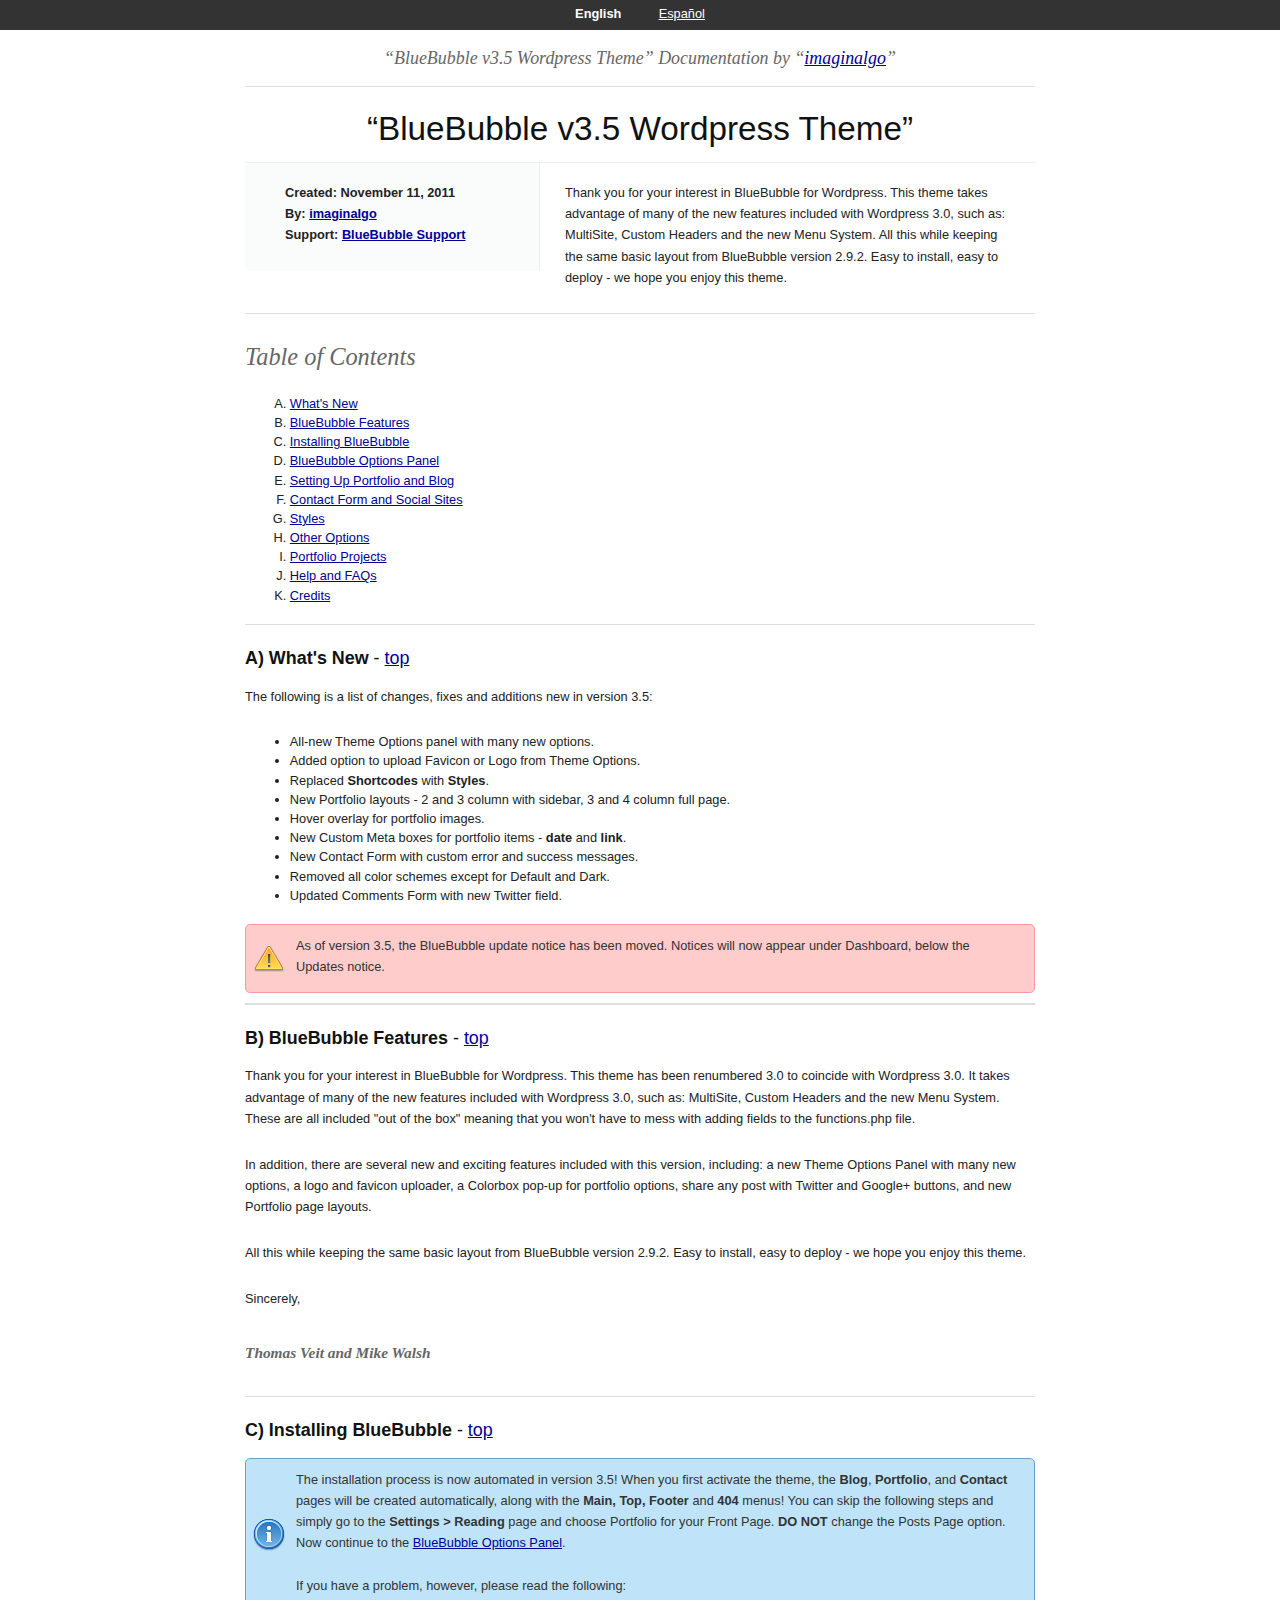
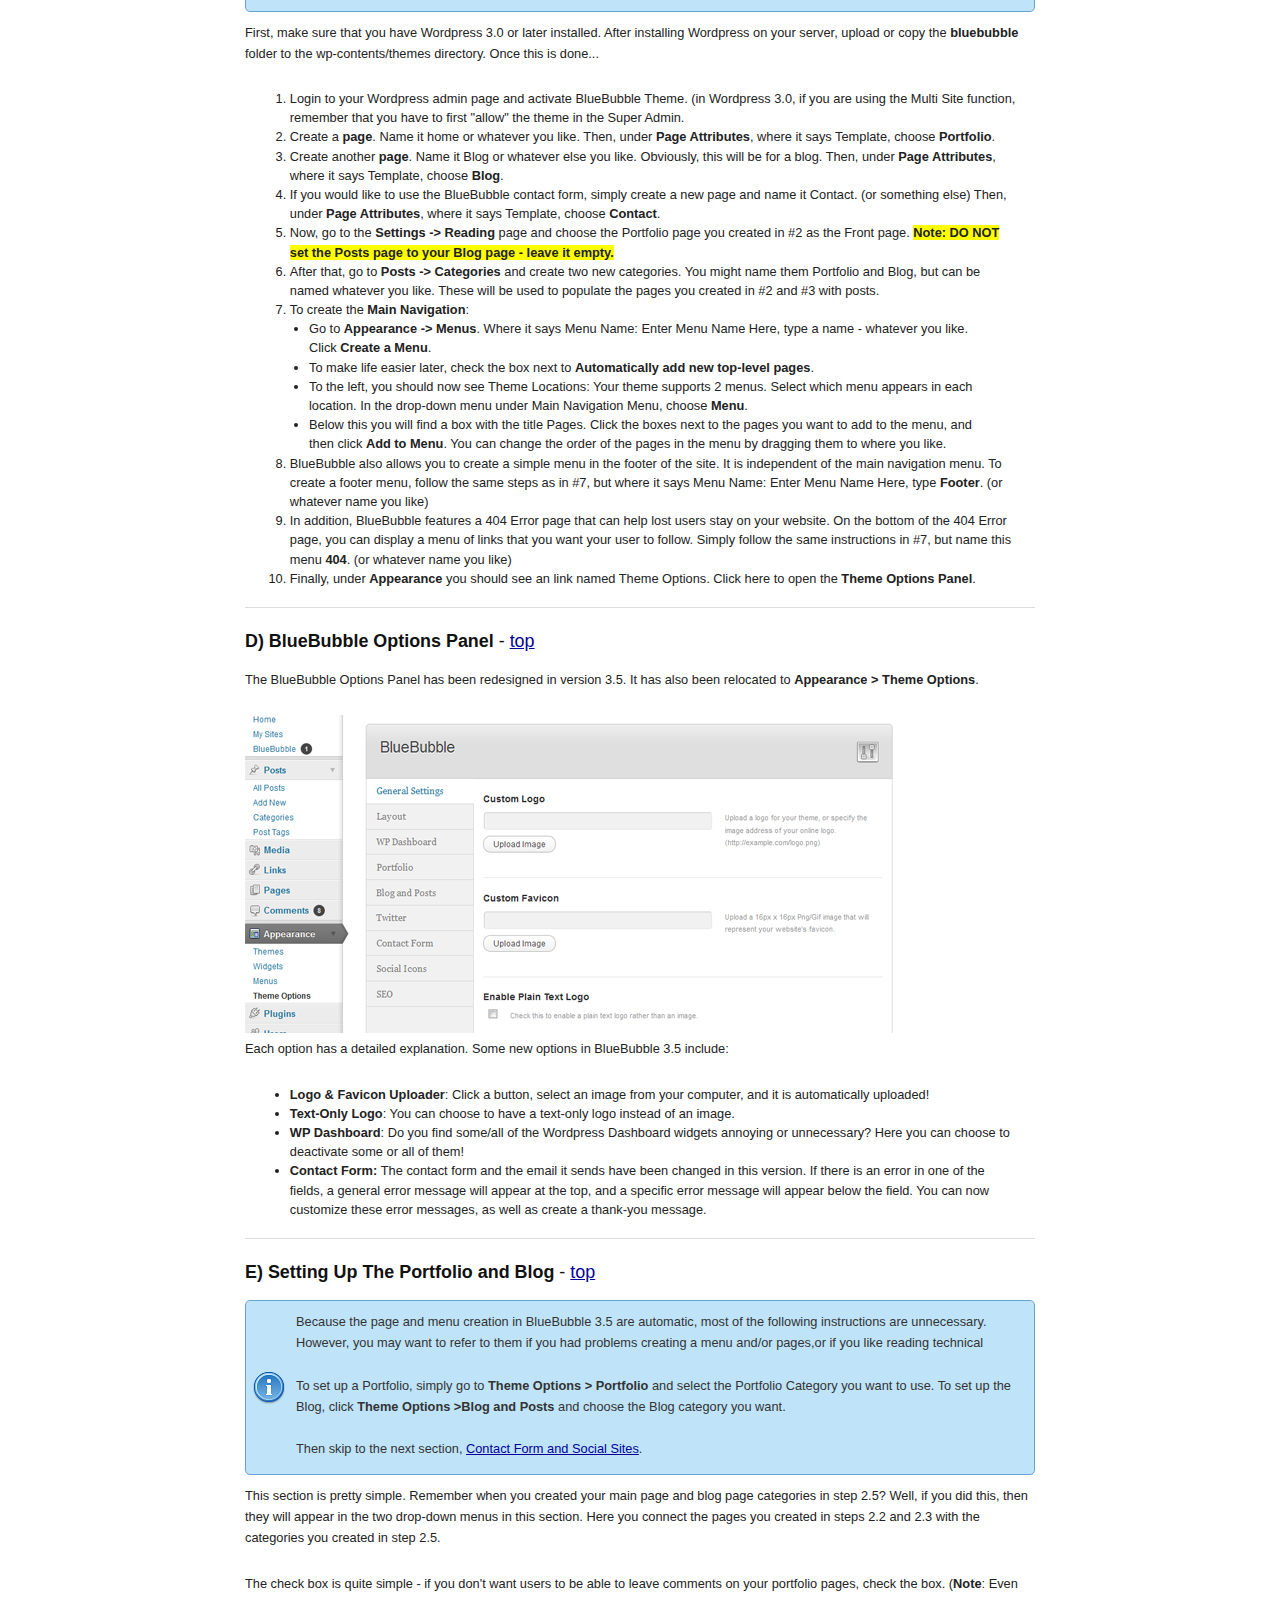
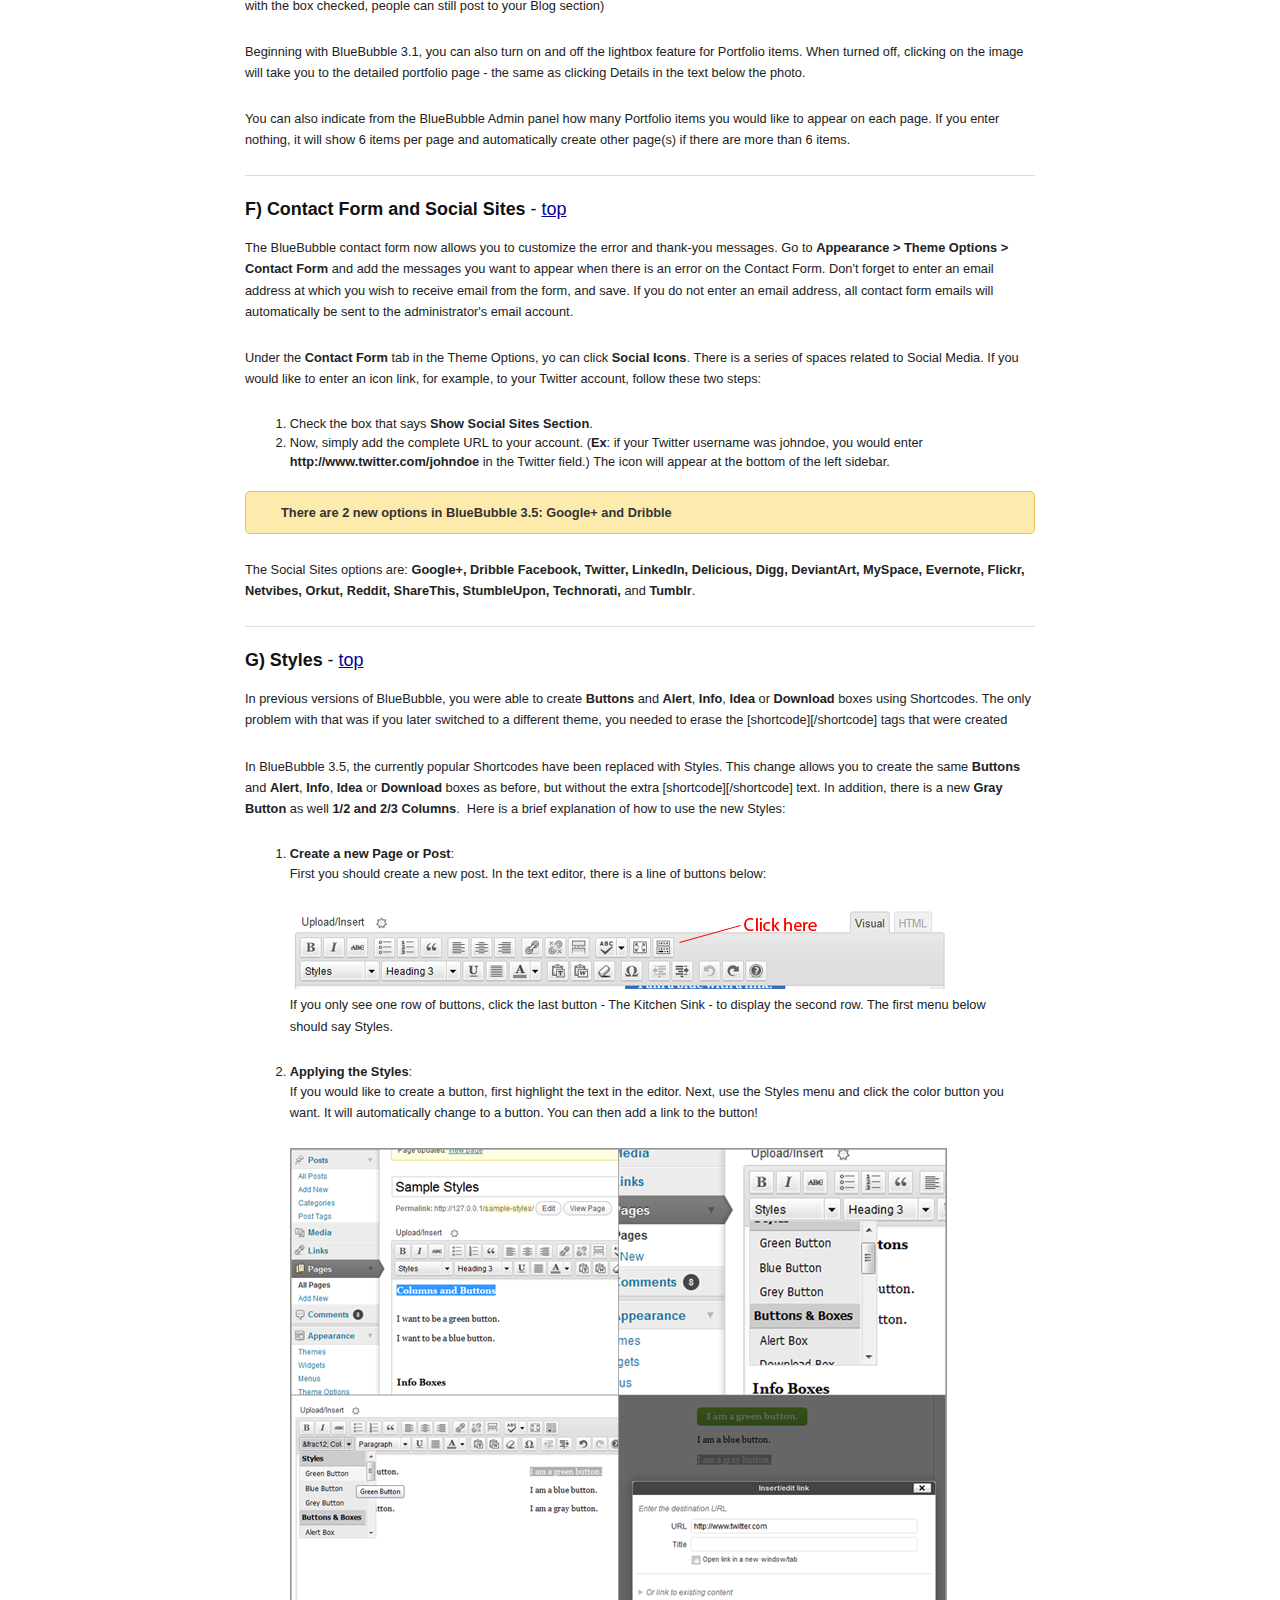
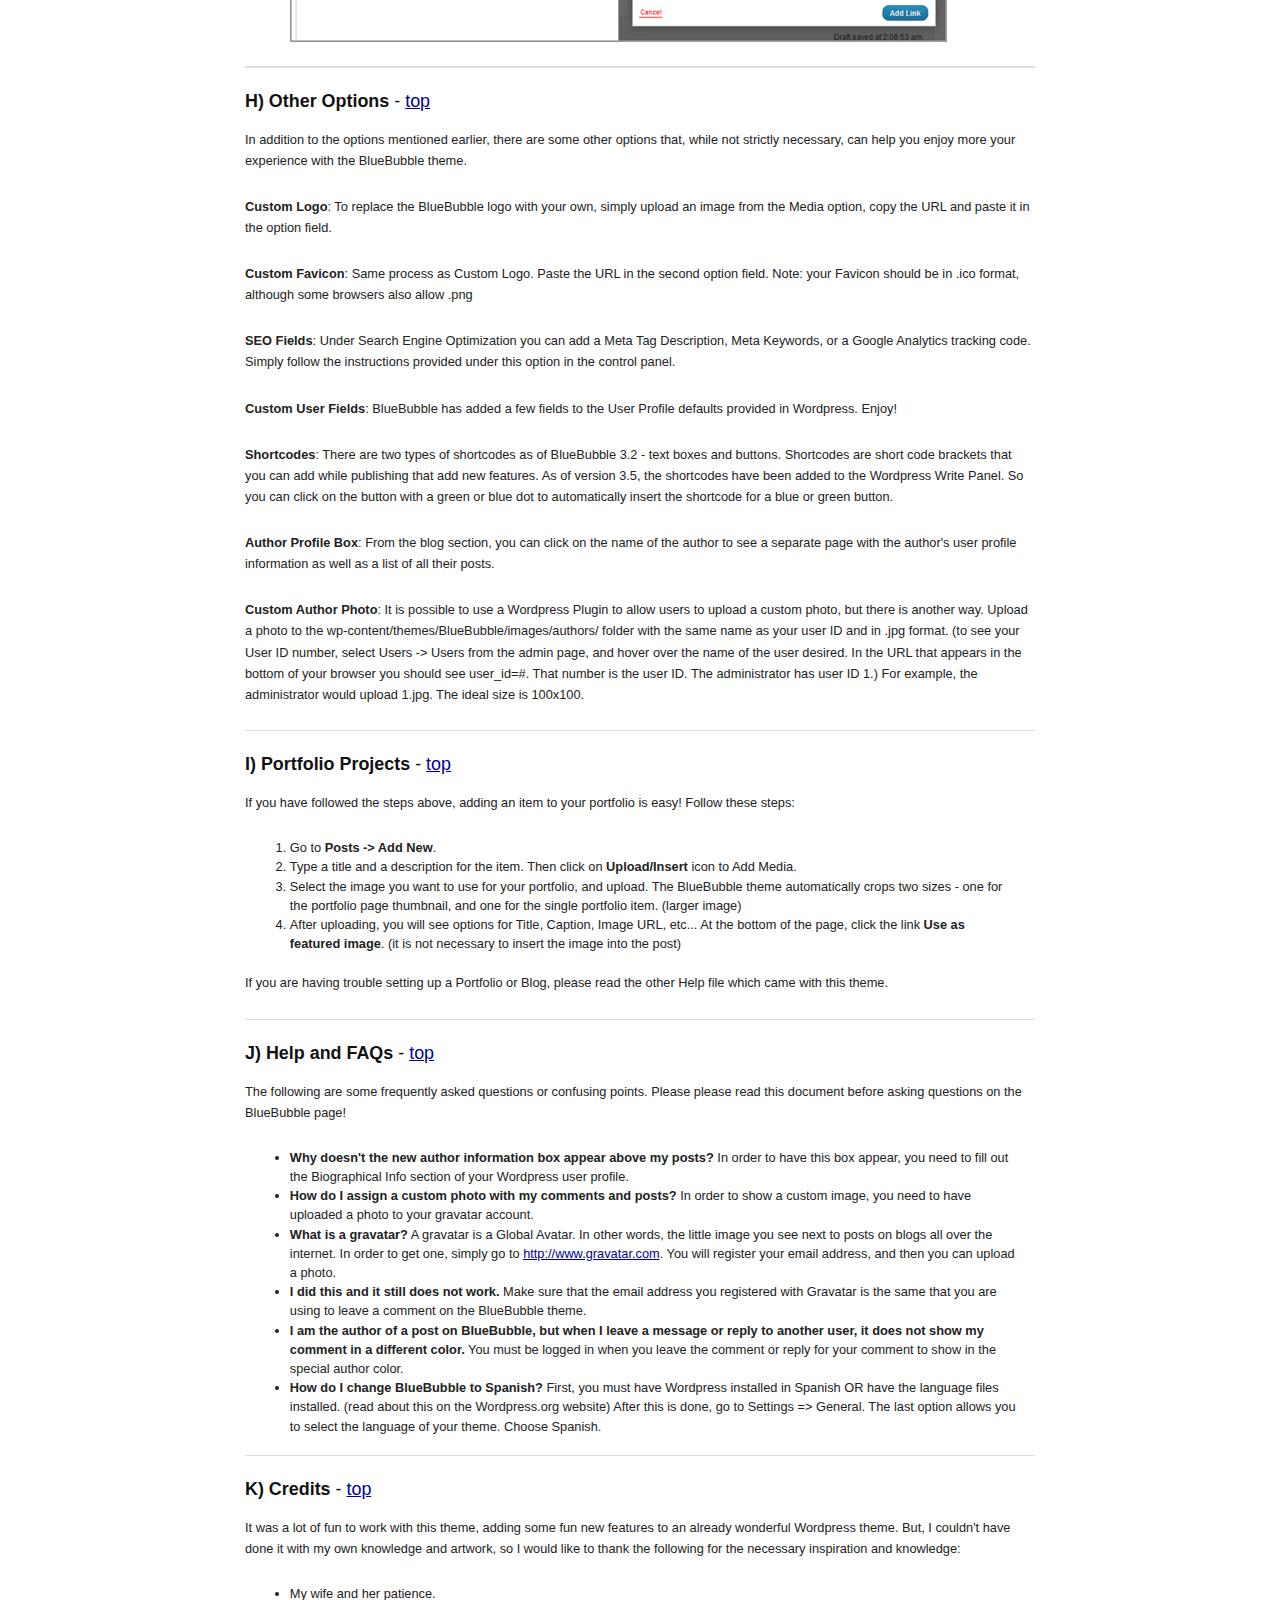
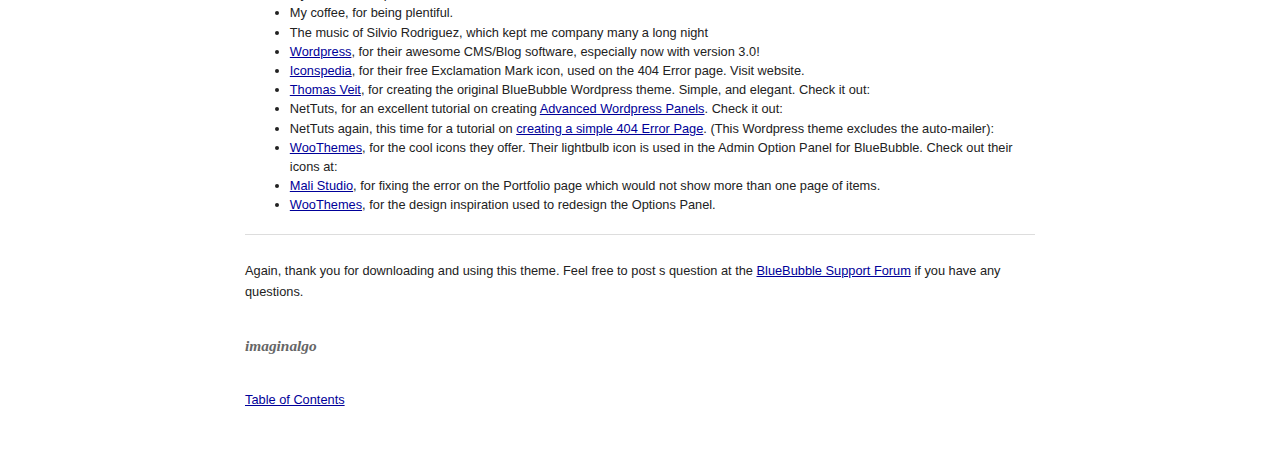
==== help/en/index.html @ 263afeeb "BlueBubble 3.5 release" ====
<!DOCTYPE HTML PUBLIC "-//W3C//DTD HTML 4.01//EN" "http://www.w3.org/TR/html4/strict.dtd">
<html><head lang="en">
<meta http-equiv="content-type" content="text/html;charset=utf-8"><title>BlueBubble 3.5 Wordpress Theme Documentation</title><!-- Framework CSS -->


<link rel="stylesheet" href="assets/blueprint-css/screen.css" type="text/css" media="screen, projection">
<link rel="stylesheet" href="assets/blueprint-css/print.css" type="text/css" media="print"><!--[if lt IE 8]><link rel="stylesheet" href="assets/blueprint-css/ie.css" type="text/css" media="screen, projection"><![endif]-->

<link rel="stylesheet" href="assets/blueprint-css/plugins/fancy-type/screen.css" type="text/css" media="screen, projection">
<style type="text/css" media="screen">
p, table, hr, .box { margin-bottom:25px; }
.box p { margin-bottom:10px; }
.titlebar {height:30px; background:#333;margin: 0 0 20px 0; text-align:center;}
.lang {display:inline-block;height:25px; width:80px; margin:4px 0 0 0;color:#fff;} .lang a {color:#fff;} </style></head>
<body>
<div class="titlebar">
<div class="lang"><strong>English</strong></div>
<div class="lang"><a href="../es/index.html">Español</a></div>
</div>
<div class="container">
<h3 class="center alt">“BlueBubble v3.5 Wordpress Theme”
Documentation by “<a href="http://algo.dosmundoscafe.com/en" title="Go to imaginalgo website." target="_blank">imaginalgo</a>”</h3>
<hr>
<h1 class="center">“BlueBubble v3.5 Wordpress Theme”</h1>
<div class="borderTop">
<div class="span-6 colborder info-top prepend-1">
<p class="prepend-top"> <strong> Created: November
11, 2011<br>
By: <a href="http://algo.dosmundoscafe.com/en" title="Go to imaginalgo website." target="_blank">imaginalgo</a><br>
Support: <a href="http://bluebubble.dosmundoscafe.com/free-theme-bluebubble-v3-0/" target="_blank">BlueBubble Support</a> </strong>
</p>
</div>
<!-- end div .span-6 -->
<div class="span-12 last">
<p class="prepend-top append-0">Thank you for your
interest in BlueBubble for Wordpress. This theme takes advantage of
many of the new features included with Wordpress 3.0, such as:
MultiSite, Custom Headers and the new Menu System.
All this while keeping the same basic layout from BlueBubble version
2.9.2. Easy to install, easy to deploy - we hope you enjoy this theme.
</p>
</div>
</div>
<!-- end div .borderTop -->
<hr>
<h2 id="toc" class="alt">Table of Contents</h2>
<ol class="alpha">
<li><a href="#new">What's New</a></li>
<li><a href="#features">BlueBubble Features</a></li>
<li><a href="#install">Installing BlueBubble</a></li>
<li><a href="#optionspanel">BlueBubble Options
Panel</a></li>
<li><a href="#portfolioblog">Setting Up Portfolio
and Blog</a></li>
<li><a href="#contact">Contact Form and Social
Sites</a></li>
<li><a href="#styles">Styles</a></li>
<li><a href="#other">Other Options</a></li>
<li><a href="#portprojects">Portfolio Projects</a></li>
<li><a href="#faqs">Help and FAQs</a></li>
<li><a href="#credits">Credits</a></li>
</ol>
<hr>
<h3 id="new"><strong>A) What's New</strong> - <a href="#toc">top</a></h3>
<p>The following is a list of changes, fixes and additions new in
version 3.5:</p>
<ul>
<li>All-new Theme Options panel with many new options.</li>
<li>Added option to upload Favicon or Logo from Theme Options.</li>
<li>Replaced <strong>Shortcodes</strong> with <strong>Styles</strong>.</li>
<li>New Portfolio layouts - 2 and 3 column with sidebar, 3 and
4 column full page.</li>
<li>Hover overlay for portfolio images.</li>
<li>New Custom Meta boxes for portfolio items - <strong>date</strong>
and <strong>link</strong>.</li>
<li>New Contact Form with custom error and success messages.</li>
<li>Removed all color schemes except for Default and Dark.</li>
<li>Updated Comments Form with new Twitter field.</li>
</ul>
<p class="alert">As of version 3.5, the BlueBubble update
notice has been moved. Notices will now appear under Dashboard, below
the Updates notice.</p>
<hr>
<h3 id="features"><strong>B) BlueBubble Features</strong>
- <a href="#toc">top</a></h3>
<p>Thank you for your interest in BlueBubble for Wordpress. This
theme has been renumbered 3.0 to coincide with Wordpress 3.0. It takes
advantage of many of the new features included with Wordpress 3.0, such
as: MultiSite, Custom Headers and the new Menu System. These are all
included "out of the box" meaning that you won't have to mess with
adding fields to the functions.php file.</p>
<p>In addition, there are several new and exciting features
included with this version, including: a new Theme Options Panel with
many new options, a logo and favicon uploader, a Colorbox pop-up for
portfolio options, share any post with Twitter and Google+ buttons, and
new Portfolio page layouts.</p>
<p>All this while keeping the same basic layout from BlueBubble
version 2.9.2. Easy to install, easy to deploy - we hope you enjoy this
theme.</p>
<p>Sincerely,</p>
<p class="append-bottom alt large"><strong>Thomas
Veit and Mike Walsh</strong></p>
<hr>
<h3 id="install"><strong>C) Installing BlueBubble</strong>
- <a href="#toc">top</a></h3>
<p class="info">The installation process is now automated
in version 3.5! When you first activate the theme, the <strong>Blog</strong>,
<strong>Portfolio</strong>, and <strong>Contact</strong>
pages will be created automatically, along with the <strong>Main,
Top, Footer</strong> and <strong>404</strong> menus!
You can skip the following steps and simply go to the <strong>Settings
&gt; Reading </strong>page and choose Portfolio for your
Front Page. <strong>DO NOT</strong> change the Posts Page
option. Now continue to the <a href="#optionspanel">BlueBubble
Options Panel</a>.<br>
<br>
If you have a problem, however, please read the following: </p>
<p>First, make sure that you have Wordpress 3.0 or later
installed. After installing Wordpress on your server, upload or copy
the <strong>bluebubble</strong> folder to the
wp-contents/themes directory. Once this is done...</p>
<ol>
<li>Login to your Wordpress admin page and activate BlueBubble
Theme. (in Wordpress 3.0, if you are using the Multi Site function,
remember that you have to first "allow" the theme in the Super Admin.</li>
<li>Create a <strong>page</strong>. Name it home
or whatever you like. Then, under<strong> Page Attributes</strong>,
where it says Template, choose <strong>Portfolio</strong>.</li>
<li>Create another <strong>page</strong>. Name it
Blog or whatever else you like. Obviously, this will be for a blog.
Then, under <strong>Page Attributes</strong>, where it
says Template, choose<strong> Blog</strong>.</li>
<li>If you would like to use the BlueBubble contact form,
simply create a new page and name it Contact. (or something else) Then,
under <strong>Page Attributes</strong>, where it says
Template, choose <strong>Contact</strong>.</li>
<li>Now, go to the <strong>Settings -&gt; Reading</strong>
page and choose the Portfolio page you created in #2 as the Front page.
<strong><span class="highlight">Note: DO NOT set
the Posts page to your Blog page - leave it empty.</span></strong></li>
<li>After that, go to <strong>Posts -&gt; Categories</strong>
and create two new categories. You might name them Portfolio and Blog,
but can be named whatever you like. These will be used to populate the
pages you created in #2 and #3 with posts.</li>
<li>To create the <strong>Main Navigation</strong>:
<ul>
<li>Go to <strong>Appearance -&gt; Menus</strong>.
Where it says Menu Name: Enter Menu Name Here, type a name - whatever
you like. Click <strong>Create a Menu</strong>.</li>
<li>To make life easier later, check the box next to <strong>Automatically
add new top-level pages</strong>.</li>
<li>To the left, you should now see Theme Locations: Your
theme supports 2 menus. Select which menu appears in each location. In
the drop-down menu under Main Navigation Menu, choose <strong>Menu</strong>.</li>
<li>Below this you will find a box with the title Pages.
Click the boxes next to the pages you want to add to the menu, and then
click <strong>Add to Menu</strong>. You can change the
order of the pages in the menu by dragging them to where you like.</li>
</ul>
</li>
<li>BlueBubble also allows you to create a simple menu in the
footer of the site. It is independent of the main navigation menu. To
create a footer menu, follow the same steps as in #7, but where it says
Menu Name: Enter Menu Name Here, type <strong>Footer</strong>.
(or whatever name you like)</li>
<li>In addition, BlueBubble features a 404 Error page that can
help lost users stay on your website. On the bottom of the 404 Error
page, you can display a menu of links that you want your user to
follow. Simply follow the same instructions in #7, but name this menu <strong>404</strong>.
(or whatever name you like)</li>
<li>Finally, under <strong>Appearance</strong> you
should see an link named Theme Options. Click here to open the <strong>Theme
Options Panel</strong>.</li>
</ol>
<hr>
<h3 id="optionspanel"><strong>D) BlueBubble Options
Panel</strong> - <a href="#toc">top</a></h3>
<p>The BlueBubble Options Panel has been redesigned in version
3.5. It has also been relocated to <strong>Appearance &gt;
Theme Options</strong>. </p>
<img src="assets/images/optionspanel.png" alt="BlueBubble Options Panel">
<p>Each option has a detailed explanation. Some new options in
BlueBubble 3.5 include:</p>
<ul>
<li><strong>Logo &amp; Favicon Uploader</strong>:
Click a button, select an image from your computer, and it is
automatically uploaded!</li>
<li><strong>Text-Only Logo</strong>: You can choose
to have a text-only logo instead of an image.</li>
<li><strong>WP Dashboard</strong>: Do you find
some/all of the Wordpress Dashboard widgets annoying or unnecessary?
Here you can choose to deactivate some or all of them!</li>
<li><span style="font-weight: bold;">Contact Form:
</span>The contact form and the email it sends have been
changed in this version. If there is an error in one of the fields, a
general error message will appear at the top, and a specific error
message will appear below the field. You can now customize these error
messages, as well as create a thank-you message.</li>
</ul>
<hr>
<h3 id="portfolioblog"><strong>E) Setting Up The
Portfolio and Blog</strong> - <a href="#toc">top</a></h3>
<p class="info">Because the page and menu creation in
BlueBubble 3.5 are automatic, most of the following instructions are
unnecessary. However, you may want to refer to them if you had problems
creating a menu and/or pages,or if you like reading technical<br>
<br>
To set up a Portfolio, simply go to <span style="font-weight: bold;">Theme
Options &gt; Portfolio</span> and select the Portfolio
Category you want to use. To set up the Blog, click <span style="font-weight: bold;">Theme Options &gt;Blog and
Posts</span> and choose the Blog category you want.&nbsp;<br>
<br>
Then skip to the next section,&nbsp;<a href="#contact">Contact
Form and Social Sites</a>.</p>
<p>This section is pretty simple. Remember when you created your
main page and blog page categories in step 2.5? Well, if you did this,
then they will appear in the two drop-down menus in this section. Here
you connect the pages you created in steps 2.2 and 2.3 with the
categories you created in step 2.5.</p>
<p>The check box is quite simple - if you don't want users to be
able to leave comments on your portfolio pages, check the box. (<strong>Note</strong>:
Even with the box checked, people can still post to your Blog section)</p>
<p>Beginning with BlueBubble 3.1, you can also turn on and off
the lightbox feature for Portfolio items. When turned off, clicking on
the image will take you to the detailed portfolio page - the same as
clicking Details in the text below the photo.</p>
<p>You can also indicate from the BlueBubble Admin panel how many
Portfolio items you would like to appear on each page. If you enter
nothing, it will show 6 items per page and automatically create other
page(s) if there are more than 6 items.</p>
<hr>
<h3 id="contact"><strong>F) Contact Form and Social
Sites</strong>
- <a href="#toc">top</a></h3>
<p>The BlueBubble contact form now allows you to customize the
error and thank-you messages. Go to <span style="font-weight: bold;">Appearance
&gt; Theme Options &gt; Contact Form</span> and add the
messages you want to appear when there is an error on the Contact Form.
Don't forget to enter an email address at which
you wish to receive email from the form, and save. If you do not enter
an email address, all contact form emails will automatically be sent to
the administrator's email account.</p>
<p>Under the <span style="font-weight: bold;">Contact
Form</span> tab in the Theme Options, yo can click <span style="font-weight: bold;">Social Icons</span>.&nbsp;There is a series of
spaces related to Social Media. If you would like to enter an icon
link, for example, to your Twitter account, follow these two steps:</p>
<ol>
<li> Check the box that says <strong>Show Social Sites
Section</strong>. </li>
<li>Now, simply add the complete URL to your account. (<strong>Ex</strong>:
if your Twitter username was johndoe, you would enter<strong>
http://www.twitter.com/johndoe</strong> in the Twitter field.)
The icon will appear at the bottom of the left sidebar. </li>
</ol>
<p class="update">There are 2 new options in BlueBubble
3.5: Google+ and Dribble</p>
<p>The Social Sites options are:<strong>
Google+, Dribble Facebook, Twitter, LinkedIn, Delicious, Digg,
DeviantArt, MySpace,
Evernote, Flickr, Netvibes, Orkut, Reddit, ShareThis, StumbleUpon,
Technorati,</strong> and <strong>Tumblr</strong>. </p>
<hr>
<h3 id="styles"><strong>G) Styles</strong>
- <a href="#toc">top</a></h3>
<p>In previous versions of BlueBubble, you were able to create <span style="font-weight: bold;">Buttons</span> and <span style="font-weight: bold;">Alert</span>, <span style="font-weight: bold;">Info</span>, <span style="font-weight: bold;">Idea</span> or <span style="font-weight: bold;">Download</span>
boxes using Shortcodes. The only problem with that was if you later
switched to a different theme, you needed to erase the
[shortcode][/shortcode] tags that were created</p><p>In BlueBubble 3.5, the currently popular Shortcodes have been replaced with Styles. This change allows you to create the same <span style="font-weight: bold;">Buttons</span> and <span style="font-weight: bold;">Alert</span>, <span style="font-weight: bold;">Info</span>, <span style="font-weight: bold;">Idea</span> or <span style="font-weight: bold;">Download</span> boxes as before, but without the extra&nbsp;[shortcode][/shortcode] text. In addition, there is a new <span style="font-weight: bold;">Gray Button</span> as well <span style="font-weight: bold;">1/2 and 2/3 Columns</span>. &nbsp;Here is a brief explanation of how to use the new Styles:</p>
<ol>
<li><strong>Create a new Page or Post</strong>:
<p>First you should create a new post. In the text editor, there is a line of buttons below:</p>
<img src="assets/images/editor-bar.png" alt="BlueBubble Options Panel">
<p>If you only see one row of buttons, click the last button - The Kitchen Sink - to display the second row. The first menu below should say Styles.</p>
</li>
<li><strong>Applying the Styles</strong>: <p>If you would like to create a button, first highlight the text in the editor. Next, use the Styles menu and click the color button you want. It will automatically change to a button. You can then add a link to the button!</p>
<img src="assets/images/styles-help.png" alt="BlueBubble Options Panel"></li>
</ol>
<hr>
<h3 id="other"><strong>H) Other Options</strong>
- <a href="#toc">top</a></h3>
<p>In addition to the options mentioned earlier, there are some
other options that, while not strictly necessary, can help you enjoy
more your experience with the BlueBubble theme.</p>
<p><strong>Custom Logo</strong>: To replace the
BlueBubble logo with your own, simply upload an image from the Media
option, copy the URL and paste it in the option field.</p>
<p><strong>Custom Favicon</strong>: Same process as
Custom Logo. Paste the URL in the second option field. Note: your
Favicon should be in .ico format, although some browsers also allow .png</p>
<p><strong>SEO Fields</strong>: Under Search Engine
Optimization you can add a Meta Tag Description, Meta Keywords, or a
Google Analytics tracking code. Simply follow the instructions provided
under this option in the control panel.</p>
<p><strong>Custom User Fields</strong>: BlueBubble
has added a few fields to the User Profile defaults provided in
Wordpress. Enjoy!</p>
<p><strong>Shortcodes</strong>: There are two types
of shortcodes as of BlueBubble 3.2 - text boxes and buttons. Shortcodes
are short code brackets that you can add while publishing that add new
features. As of version 3.5, the shortcodes have been added to the
Wordpress Write Panel. So you can click on the button with a green or
blue dot to automatically insert the shortcode for a blue or green
button. </p>
<p><strong>Author Profile Box</strong>: From the blog
section, you can click on the name of the author to see a separate page
with the author's user profile information as well as a list of all
their posts.</p>
<p><strong>Custom Author Photo</strong>: It is
possible to use a Wordpress Plugin to allow users to upload a custom
photo, but there is another way. Upload a photo to the
wp-content/themes/BlueBubble/images/authors/ folder with the same name
as your user ID and in .jpg format. (to see your User ID number, select
Users -&gt; Users from the admin page, and hover over the name of
the user desired. In the URL that appears in the bottom of your browser
you should see user_id=#. That number is the user ID. The administrator
has user ID 1.) For example, the administrator would upload 1.jpg. The
ideal size is 100x100.</p>
<hr>
<h3 id="portprojects"><strong>I) Portfolio Projects</strong>
- <a href="#toc">top</a></h3>
<p>If you have followed the steps above, adding an item to your
portfolio is easy! Follow these steps:</p>
<ol>
<li>Go to <strong>Posts -&gt; Add New</strong>.</li>
<li>Type a title and a description for the item. Then click on <strong>Upload/Insert</strong>
icon to Add Media.</li>
<li>Select the image you want to use for your portfolio, and
upload. The BlueBubble theme automatically crops two sizes - one for
the portfolio page thumbnail, and one for the single portfolio item.
(larger image)</li>
<li>After uploading, you will see options for Title, Caption,
Image URL, etc... At the bottom of the page, click the link <strong>Use
as featured image</strong>. (it is not necessary to insert the
image into the post)</li>
</ol>
<p>If you are having trouble setting up a Portfolio or Blog,
please read the other Help file which came with this theme.</p>
<hr>
<h3 id="faqs"><strong>J) Help and FAQs</strong>
- <a href="#toc">top</a></h3>
<p>The following are some frequently asked questions or confusing
points. Please please read this document before asking questions on the
BlueBubble page!</p>
<ul>
<li><strong>Why doesn't the new author information box
appear above my posts?</strong>
In order to have this box appear, you need to fill out the Biographical
Info section of your Wordpress user profile.</li>
<li><strong>How do I assign a custom photo with my
comments and posts?</strong> In order to show a custom image, you
need to have uploaded a photo to your gravatar account.
</li>
<li><strong>What is a gravatar?</strong>
A gravatar is a Global Avatar. In other words, the little image you see
next to posts on blogs all over the internet. In order to get one,
simply go to <a href="http://www.gravatar.com" target="_blank">http://www.gravatar.com</a>. You will
register your email address, and then you can upload a photo.
</li>
<li><strong>I did this and it still does not work.</strong>
Make sure that the email address you registered with Gravatar is the
same that you are using to leave a comment on the BlueBubble theme.
</li>
<li><strong>I am the author of a post on BlueBubble, but
when I leave a message or reply to another user, it does not show my
comment in a different color.</strong>
You must be logged in when you leave the comment or reply for your
comment to show in the special author color.
</li>
<li><strong>How do I change BlueBubble to Spanish?</strong>
First, you must have Wordpress installed in Spanish OR have the
language files installed. (read about this on the Wordpress.org
website) After this is done, go to Settings =&gt; General. The last
option allows you to select the language of your theme. Choose Spanish.
</li>
</ul>
<hr>
<h3 id="credits"><strong>K) Credits</strong> -
<a href="#toc">top</a></h3>
<p>It was a lot of fun to work with this theme, adding some fun
new features to an already wonderful Wordpress theme. But, I couldn't
have done it with my own knowledge and artwork, so I would like to
thank the following for the necessary inspiration and knowledge:</p>
<ul>
<li>My wife and her patience.</li>
<li>My coffee, for being plentiful.</li>
<li>The music of Silvio Rodriguez, which kept me company many a
long night</li>
<li><a href="http://www.wordpress.org" target="_blank">Wordpress</a>,
for their awesome CMS/Blog software, especially now with version 3.0!</li>
<li><a href="http://www.iconspedia.com/icon/error-1168.html" target="_blank">Iconspedia</a>, for their free
Exclamation Mark icon, used on the 404 Error page. Visit website.</li>
<li><a href="http://www.thomasveit.com" target="_blank">Thomas Veit</a>, for creating the
original BlueBubble Wordpress theme. Simple, and elegant. Check it out:</li>
<li>NetTuts, for an excellent tutorial on creating <a href="http://net.tutsplus.com/tutorials/wordpress/how-to-create-a-better-wordpress-options-panel/" target="_blank">Advanced Wordpress Panels</a>. Check
it out:</li>
<li>NetTuts again, this time for a tutorial on <a href="http://net.tutsplus.com/tutorials/php/404403-website-error-pages-with-php-auto-mailer/" target="_blank">creating a simple 404 Error Page</a>.
(This Wordpress theme excludes the auto-mailer): </li>
<li><a href="http://www.woothemes.com/2009/09/woofunction/" target="_blank">WooThemes</a>, for the cool icons they
offer. Their lightbulb icon is used in the Admin Option Panel for
BlueBubble. Check out their icons at:</li>
<li><a href="http://www.malistudio.hr/" target="_blank">Mali Studio</a>, for fixing the error
on the Portfolio page which would not show more than one page of items.</li>
<li><a href="http://www.woothemes.com" target="_blank">WooThemes</a>,
for the design inspiration used to redesign the Options Panel.</li>
</ul>
<hr>
<p>Again, thank you for downloading and using this theme. Feel
free to post s question at the <a href="http://bluebubble.dosmundoscafe.com/free-theme-bluebubble-v3-0/" target="_blank">BlueBubble Support Forum</a> if you
have any questions.</p>
<p class="append-bottom alt large"><strong>imaginalgo</strong></p>
<p><a href="#toc">Table of Contents</a></p>
<hr class="space"> </div>
<!-- end div .container -->
</body></html>
---- help/en/assets/blueprint-css/screen.css ----
/* -----------------------------------------------------------------------


 Blueprint CSS Framework 0.9
 http://blueprintcss.org

   * Copyright (c) 2007-Present. See LICENSE for more info.
   * See README for instructions on how to use Blueprint.
   * For credits and origins, see AUTHORS.
   * This is a compressed file. See the sources in the 'src' directory.

----------------------------------------------------------------------- */

/* reset.css */
html, body, div, span, object, iframe, h1, h2, h3, h4, h5, h6, p, blockquote, pre, a, abbr, acronym, address, code, del, dfn, em, img, q, dl, dt, dd, ol, ul, li, fieldset, form, label, legend, table, caption, tbody, tfoot, thead, tr, th, td {margin:0;padding:0;border:0;font-weight:inherit;font-style:inherit;font-size:100%;font-family:inherit;vertical-align:baseline;}
body {line-height:1.5;}
table {border-collapse:separate;border-spacing:0;}
caption, th, td {text-align:left;font-weight:normal;}
table, td, th {vertical-align:middle;}
blockquote:before, blockquote:after, q:before, q:after {content:"";}
blockquote, q {quotes:"" "";}
a img {border:none;}

/* custom.css */
.info-top { background:#fafcfc; }
.borderTop { border-top: 1px solid #eee;}
.append-0 {padding-right:20px;}

/* typography.css */
body {font-size:80%;color:#222;background:#fff;font-family:"Helvetica Neue", Arial, Helvetica, sans-serif;padding-top:0px;}
h1, h2, h3, h4, h5, h6 {font-weight:normal;color:#111;}
h1 {font-size:2.6em;line-height:1;margin-bottom:0.5em;}
h2 {font-size:1.9em;margin-bottom:0.75em;}
h3 {font-size:1.4em;line-height:1;margin-bottom:1em;}
h4 {font-size:1.1em;line-height:1.25;margin-bottom:1.25em;}
h5 {font-size:1em;font-weight:bold;margin-bottom:1.5em;}
h6 {font-size:1em;font-weight:bold;}
h1 img, h2 img, h3 img, h4 img, h5 img, h6 img {margin:0;}
p {margin:0 0 1.5em;line-height:1.65em;}
p img.left {float:left;margin:1.5em 1.5em 1.5em 0;padding:0;}
p img.right {float:right;margin:1.5em 0 1.5em 1.5em;}
a:focus, a:hover {color:#000;}
a {color:#009;text-decoration:underline;}
blockquote {margin:1.5em;color:#666;font-style:italic;}
strong {font-weight:bold;}
em, dfn {font-style:italic;}
dfn {font-weight:bold;}
sup, sub {line-height:0;}
abbr, acronym {border-bottom:1px dotted #666;}
address {margin:0 0 1.5em;font-style:italic;}
del {color:#666;}
pre {margin:1.5em 0;white-space:pre;}
pre, code, tt {font:13px 'andale mono', 'lucida console', monospace;line-height:1.5;}
li ul, li ol {margin:0 1.5em;}
ul, ol {margin:0 1.5em 1.5em 3.5em;}
ul {list-style-type:disc;}
ol {list-style-type:decimal;}
ol.alpha {list-style:upper-alpha;}
dl {margin:0 0 1.5em 0;}
dl dt {font-weight:bold;}
dd {margin-left:1.5em;}
table {margin-bottom:1.4em;width:100%;}
th {font-weight:bold;}
thead th {background:#c3d9ff;}
th, td, caption {padding:4px 10px 4px 5px;}
tr.even td {background:#e5ecf9;}
tfoot {font-style:italic;}
caption {background:#eee;}
.small {font-size:.85em;margin-bottom:1.875em;line-height:1.875em;}
.large {font-size:1.2em;line-height:2.5em;margin-bottom:1.25em;}
.hide {display:none;}
.quiet {color:#666;}
.loud {color:#000;}
.highlight {background:#ff0;}
.added {background:#060;color:#fff;}
.removed {background:#900;color:#fff;}
.first {margin-left:0;padding-left:0;}
.last {margin-right:0;padding-right:0;}
.top {margin-top:0;padding-top:0;}
.bottom {margin-bottom:0;padding-bottom:0;}
.center {text-align:center;}

/* forms.css */
label {font-weight:bold;}
fieldset {padding:1.4em;margin:0 0 1.5em 0;border:1px solid #ccc;}
legend {font-weight:bold;font-size:1.2em;}
input[type=text], input[type=password], input.text, input.title, textarea, select {background-color:#fff;border:1px solid #bbb;}
input[type=text]:focus, input[type=password]:focus, input.text:focus, input.title:focus, textarea:focus, select:focus {border-color:#666;}
input[type=text], input[type=password], input.text, input.title, textarea, select {margin:0.5em 0;}
input.text, input.title {width:300px;padding:5px;}
input.title {font-size:1.5em;}
textarea {width:390px;height:250px;padding:5px;}
input[type=checkbox], input[type=radio], input.checkbox, input.radio {position:relative;top:.25em;}
form.inline {line-height:3;}
form.inline p {margin-bottom:0;}
/*.error, .notice, .success {padding:.8em;margin-bottom:1em;border:2px solid #ddd;}
.error {background:#FBE3E4;color:#8a1f11;border-color:#FBC2C4;}
.notice {background:#FFF6BF;color:#514721;border-color:#FFD324;}
.success {background:#E6EFC2;color:#264409;border-color:#C6D880;}
.error a {color:#8a1f11;}
.notice a {color:#514721;}
.success a {color:#264409;}*/

/* grid.css */
.container {width:790px;margin:0 auto;}
.showgrid {background:url(src/grid.png);}
.column, div.span-1, div.span-2, div.span-3, div.span-4, div.span-5, div.span-6, div.span-7, div.span-8, div.span-9, div.span-10, div.span-11, div.span-12, div.span-13, div.span-14, div.span-15, div.span-16, div.span-17, div.span-18, div.span-19, div.span-20, div.span-21, div.span-22, div.span-23, div.span-24 {float:left;margin-right:10px;}
.last, div.last {margin-right:0;}
.span-1 {width:30px;}
.span-2 {width:70px;}
.span-3 {width:110px;}
.span-4 {width:150px;}
.span-5 {width:190px;}
.span-6 {width:230px;}
.span-7 {width:270px;}
.span-8 {width:310px;}
.span-9 {width:350px;}
.span-10 {width:390px;}
.span-11 {width:430px;}
.span-12 {width:470px;}
.span-13 {width:510px;}
.span-14 {width:550px;}
.span-15 {width:590px;}
.span-16 {width:630px;}
.span-17 {width:670px;}
.span-18 {width:710px;}
.span-19 {width:750px;}
.span-20 {width:790px;}
.span-21 {width:830px;}
.span-22 {width:870px;}
.span-23 {width:910px;}
.span-24, div.span-24 {width:950px;margin:0;}
input.span-1, textarea.span-1, input.span-2, textarea.span-2, input.span-3, textarea.span-3, input.span-4, textarea.span-4, input.span-5, textarea.span-5, input.span-6, textarea.span-6, input.span-7, textarea.span-7, input.span-8, textarea.span-8, input.span-9, textarea.span-9, input.span-10, textarea.span-10, input.span-11, textarea.span-11, input.span-12, textarea.span-12, input.span-13, textarea.span-13, input.span-14, textarea.span-14, input.span-15, textarea.span-15, input.span-16, textarea.span-16, input.span-17, textarea.span-17, input.span-18, textarea.span-18, input.span-19, textarea.span-19, input.span-20, textarea.span-20, input.span-21, textarea.span-21, input.span-22, textarea.span-22, input.span-23, textarea.span-23, input.span-24, textarea.span-24 {border-left-width:1px!important;border-right-width:1px!important;padding-left:5px!important;padding-right:5px!important;}
input.span-1, textarea.span-1 {width:18px!important;}
input.span-2, textarea.span-2 {width:58px!important;}
input.span-3, textarea.span-3 {width:98px!important;}
input.span-4, textarea.span-4 {width:138px!important;}
input.span-5, textarea.span-5 {width:178px!important;}
input.span-6, textarea.span-6 {width:218px!important;}
input.span-7, textarea.span-7 {width:258px!important;}
input.span-8, textarea.span-8 {width:298px!important;}
input.span-9, textarea.span-9 {width:338px!important;}
input.span-10, textarea.span-10 {width:378px!important;}
input.span-11, textarea.span-11 {width:418px!important;}
input.span-12, textarea.span-12 {width:458px!important;}
input.span-13, textarea.span-13 {width:498px!important;}
input.span-14, textarea.span-14 {width:538px!important;}
input.span-15, textarea.span-15 {width:578px!important;}
input.span-16, textarea.span-16 {width:618px!important;}
input.span-17, textarea.span-17 {width:658px!important;}
input.span-18, textarea.span-18 {width:698px!important;}
input.span-19, textarea.span-19 {width:738px!important;}
input.span-20, textarea.span-20 {width:778px!important;}
input.span-21, textarea.span-21 {width:818px!important;}
input.span-22, textarea.span-22 {width:858px!important;}
input.span-23, textarea.span-23 {width:898px!important;}
input.span-24, textarea.span-24 {width:938px!important;}
.append-1 {padding-right:40px;}
.append-2 {padding-right:80px;}
.append-3 {padding-right:120px;}
.append-4 {padding-right:160px;}
.append-5 {padding-right:200px;}
.append-6 {padding-right:240px;}
.append-7 {padding-right:280px;}
.append-8 {padding-right:320px;}
.append-9 {padding-right:360px;}
.append-10 {padding-right:400px;}
.append-11 {padding-right:440px;}
.append-12 {padding-right:480px;}
.append-13 {padding-right:520px;}
.append-14 {padding-right:560px;}
.append-15 {padding-right:600px;}
.append-16 {padding-right:640px;}
.append-17 {padding-right:680px;}
.append-18 {padding-right:720px;}
.append-19 {padding-right:760px;}
.append-20 {padding-right:800px;}
.append-21 {padding-right:840px;}
.append-22 {padding-right:880px;}
.append-23 {padding-right:920px;}
.prepend-1 {padding-left:40px;}
.prepend-2 {padding-left:80px;}
.prepend-3 {padding-left:120px;}
.prepend-4 {padding-left:160px;}
.prepend-5 {padding-left:200px;}
.prepend-6 {padding-left:240px;}
.prepend-7 {padding-left:280px;}
.prepend-8 {padding-left:320px;}
.prepend-9 {padding-left:360px;}
.prepend-10 {padding-left:400px;}
.prepend-11 {padding-left:440px;}
.prepend-12 {padding-left:480px;}
.prepend-13 {padding-left:520px;}
.prepend-14 {padding-left:560px;}
.prepend-15 {padding-left:600px;}
.prepend-16 {padding-left:640px;}
.prepend-17 {padding-left:680px;}
.prepend-18 {padding-left:720px;}
.prepend-19 {padding-left:760px;}
.prepend-20 {padding-left:800px;}
.prepend-21 {padding-left:840px;}
.prepend-22 {padding-left:880px;}
.prepend-23 {padding-left:920px;}
div.border {padding-right:4px;margin-right:5px;border-right:1px solid #eee;}
div.colborder {padding-right:24px;margin-right:25px;border-right:1px solid #eee;}
div.colborderTop {border-top:1px solid #eee;}
.pull-1 {margin-left:-40px;}
.pull-2 {margin-left:-80px;}
.pull-3 {margin-left:-120px;}
.pull-4 {margin-left:-160px;}
.pull-5 {margin-left:-200px;}
.pull-6 {margin-left:-240px;}
.pull-7 {margin-left:-280px;}
.pull-8 {margin-left:-320px;}
.pull-9 {margin-left:-360px;}
.pull-10 {margin-left:-400px;}
.pull-11 {margin-left:-440px;}
.pull-12 {margin-left:-480px;}
.pull-13 {margin-left:-520px;}
.pull-14 {margin-left:-560px;}
.pull-15 {margin-left:-600px;}
.pull-16 {margin-left:-640px;}
.pull-17 {margin-left:-680px;}
.pull-18 {margin-left:-720px;}
.pull-19 {margin-left:-760px;}
.pull-20 {margin-left:-800px;}
.pull-21 {margin-left:-840px;}
.pull-22 {margin-left:-880px;}
.pull-23 {margin-left:-920px;}
.pull-24 {margin-left:-960px;}
.pull-1, .pull-2, .pull-3, .pull-4, .pull-5, .pull-6, .pull-7, .pull-8, .pull-9, .pull-10, .pull-11, .pull-12, .pull-13, .pull-14, .pull-15, .pull-16, .pull-17, .pull-18, .pull-19, .pull-20, .pull-21, .pull-22, .pull-23, .pull-24 {float:left;position:relative;}
.push-1 {margin:0 -40px 1.5em 40px;}
.push-2 {margin:0 -80px 1.5em 80px;}
.push-3 {margin:0 -120px 1.5em 120px;}
.push-4 {margin:0 -160px 1.5em 160px;}
.push-5 {margin:0 -200px 1.5em 200px;}
.push-6 {margin:0 -240px 1.5em 240px;}
.push-7 {margin:0 -280px 1.5em 280px;}
.push-8 {margin:0 -320px 1.5em 320px;}
.push-9 {margin:0 -360px 1.5em 360px;}
.push-10 {margin:0 -400px 1.5em 400px;}
.push-11 {margin:0 -440px 1.5em 440px;}
.push-12 {margin:0 -480px 1.5em 480px;}
.push-13 {margin:0 -520px 1.5em 520px;}
.push-14 {margin:0 -560px 1.5em 560px;}
.push-15 {margin:0 -600px 1.5em 600px;}
.push-16 {margin:0 -640px 1.5em 640px;}
.push-17 {margin:0 -680px 1.5em 680px;}
.push-18 {margin:0 -720px 1.5em 720px;}
.push-19 {margin:0 -760px 1.5em 760px;}
.push-20 {margin:0 -800px 1.5em 800px;}
.push-21 {margin:0 -840px 1.5em 840px;}
.push-22 {margin:0 -880px 1.5em 880px;}
.push-23 {margin:0 -920px 1.5em 920px;}
.push-24 {margin:0 -960px 1.5em 960px;}
.push-1, .push-2, .push-3, .push-4, .push-5, .push-6, .push-7, .push-8, .push-9, .push-10, .push-11, .push-12, .push-13, .push-14, .push-15, .push-16, .push-17, .push-18, .push-19, .push-20, .push-21, .push-22, .push-23, .push-24 {float:right;position:relative;}
.prepend-top {margin-top:1.5em;}
.append-bottom {margin-bottom:1.5em;}
.box {padding:1.5em;margin-bottom:1.5em;background:#E5ECF9;}
hr {background:#ddd;color:#ddd;clear:both;float:none;width:100%;height:.1em;margin:0 0 1.45em;border:none;}
hr.space {background:#fff;color:#fff;}
.clearfix:after, .container:after {content:"\0020";display:block;height:0;clear:both;visibility:hidden;overflow:hidden;}
.clearfix, .container {display:block;}
.clear {clear:both;}

/* Shortcodes CSS */


.alert {
	background:#ffcccc url(images/shortcode/alert.png) no-repeat;background-position:7px 50%;
	border:1px solid #ff9999;
	color:#333333;
	-moz-border-radius: 5px;
	-webkit-border-radius: 5px;
	margin:10px 0 10px 0;
	padding:10px 15px 15px 50px;
	}
.dload {
	background:#dee3ab url(images/shortcode/download.png) no-repeat;background-position:7px 50%;
	border:1px solid #a3c159;
	color:#333333;
	-moz-border-radius: 5px;
	-webkit-border-radius: 5px;
	margin:10px 0 10px 0;
	padding:10px 15px 18px 50px;
	}
.info {
	background:#bfe4f9 url(images/shortcode/info.png) no-repeat;background-position:7px 50%;
	border:1px solid #68a2cf;
	color:#333333;
	-moz-border-radius: 5px;
	-webkit-border-radius: 5px;
	margin:10px 0 10px 0;
	padding:10px 15px 15px 50px;
	}
.idea {
	background:#fdebae url(images/shortcode/idea.png) no-repeat;background-position:7px 50%;
	border:1px solid #e6c555;
	color:#333333;
	-moz-border-radius: 5px;
	-webkit-border-radius: 5px;
	margin:10px 0 10px 0;
	padding:10px 15px 15px 50px;
	}
.update {
	background:#fdebae;
	border:1px solid #e6c555;
	color:#333333;
	-moz-border-radius: 5px;
	-webkit-border-radius: 5px;
	margin:10px 0 25px 0;
	padding:10px 15px 10px 35px;
	font-weight:bold;
	}
.nomenu {
	float:right;
	padding:5px;
	background:#C00;
	font-weight:bold;
	}
---- help/en/assets/blueprint-css/print.css ----
/* -----------------------------------------------------------------------


 Blueprint CSS Framework 0.9
 http://blueprintcss.org

   * Copyright (c) 2007-Present. See LICENSE for more info.
   * See README for instructions on how to use Blueprint.
   * For credits and origins, see AUTHORS.
   * This is a compressed file. See the sources in the 'src' directory.

----------------------------------------------------------------------- */

/* print.css */
body {line-height:1.5;font-family:"Helvetica Neue", Arial, Helvetica, sans-serif;color:#000;background:none;font-size:10pt;}
.container {background:none;}
hr {background:#ccc;color:#ccc;width:100%;height:2px;margin:2em 0;padding:0;border:none;}
hr.space {background:#fff;color:#fff;}
h1, h2, h3, h4, h5, h6 {font-family:"Helvetica Neue", Arial, "Lucida Grande", sans-serif;}
code {font:.9em "Courier New", Monaco, Courier, monospace;}
img {float:left;margin:1.5em 1.5em 1.5em 0;}
a img {border:none;}
p img.top {margin-top:0;}
blockquote {margin:1.5em;padding:1em;font-style:italic;font-size:.9em;}
.small {font-size:.9em;}
.large {font-size:1.1em;}
.quiet {color:#999;}
.hide {display:none;}
a:link, a:visited {background:transparent;font-weight:700;text-decoration:underline;}
a:link:after, a:visited:after {content:" (" attr(href) ")";font-size:90%;}
---- help/en/assets/blueprint-css/ie.css ----
/* -----------------------------------------------------------------------


 Blueprint CSS Framework 0.9
 http://blueprintcss.org

   * Copyright (c) 2007-Present. See LICENSE for more info.
   * See README for instructions on how to use Blueprint.
   * For credits and origins, see AUTHORS.
   * This is a compressed file. See the sources in the 'src' directory.

----------------------------------------------------------------------- */

/* ie.css */
body {text-align:center;}
.container {text-align:left;}
* html .column, * html div.span-1, * html div.span-2, * html div.span-3, * html div.span-4, * html div.span-5, * html div.span-6, * html div.span-7, * html div.span-8, * html div.span-9, * html div.span-10, * html div.span-11, * html div.span-12, * html div.span-13, * html div.span-14, * html div.span-15, * html div.span-16, * html div.span-17, * html div.span-18, * html div.span-19, * html div.span-20, * html div.span-21, * html div.span-22, * html div.span-23, * html div.span-24 {overflow-x:hidden;}
* html legend {margin:0px -8px 16px 0;padding:0;}
ol {margin-left:2em;}
sup {vertical-align:text-top;}
sub {vertical-align:text-bottom;}
html>body p code {*white-space:normal;}
hr {margin:-8px auto 11px;}
img {-ms-interpolation-mode:bicubic;}
.clearfix, .container {display:inline-block;}
* html .clearfix, * html .container {height:1%;}
fieldset {padding-top:0;}
input.text, input.title {background-color:#fff;border:1px solid #bbb;}
input.text:focus, input.title:focus {border-color:#666;}
input.text, input.title, textarea, select {margin:0.5em 0;}
input.checkbox, input.radio {position:relative;top:.25em;}
form.inline div, form.inline p {vertical-align:middle;}
form.inline label {position:relative;top:-0.25em;}
form.inline input.checkbox, form.inline input.radio, form.inline input.button, form.inline button {margin:0.5em 0;}
button, input.button {position:relative;top:0.25em;}
---- help/en/assets/blueprint-css/plugins/fancy-type/screen.css ----
/* -------------------------------------------------------------- 
  
   fancy-type.css
   * Lots of pretty advanced classes for manipulating text.
   
   See the Readme file in this folder for additional instructions.

-------------------------------------------------------------- */

/* Indentation instead of line shifts for sibling paragraphs. */
   /* p + p { text-indent:2em; margin-top:-1.5em; } */
   form p + p  { text-indent: 0; } /* Don't want this in forms. */
   

/* For great looking type, use this code instead of asdf: 
   <span class="alt">asdf</span>  
   Best used on prepositions and ampersands. */
  
.alt { 
  color: #666; 
  font-family: "Warnock Pro", "Goudy Old Style","Palatino","Book Antiqua", Georgia, serif; 
  font-style: italic;
  font-weight: normal;
}


/* For great looking quote marks in titles, replace "asdf" with:
   <span class="dquo">&#8220;</span>asdf&#8221;
   (That is, when the title starts with a quote mark). 
   (You may have to change this value depending on your font size). */  
   
.dquo { margin-left: -.5em; } 


/* Reduced size type with incremental leading
   (http://www.markboulton.co.uk/journal/comments/incremental_leading/)

   This could be used for side notes. For smaller type, you don't necessarily want to 
   follow the 1.5x vertical rhythm -- the line-height is too much. 
   
   Using this class, it reduces your font size and line-height so that for 
   every four lines of normal sized type, there is five lines of the sidenote. eg:

   New type size in em's:
     10px (wanted side note size) / 12px (existing base size) = 0.8333 (new type size in ems)

   New line-height value:
     12px x 1.5 = 18px (old line-height)
     18px x 4 = 72px 
     72px / 5 = 14.4px (new line height)
     14.4px / 10px = 1.44 (new line height in em's) */

p.incr, .incr p {
	font-size: 10px;
	line-height: 1.44em;  
	margin-bottom: 1.5em;
}


/* Surround uppercase words and abbreviations with this class.
   Based on work by Jørgen Arnor Gårdsø Lom [http://twistedintellect.com/] */
   
.caps { 
  font-variant: small-caps; 
  letter-spacing: 1px; 
  text-transform: lowercase; 
  font-size:1.2em;
  line-height:1%;
  font-weight:bold;
  padding:0 2px;
}
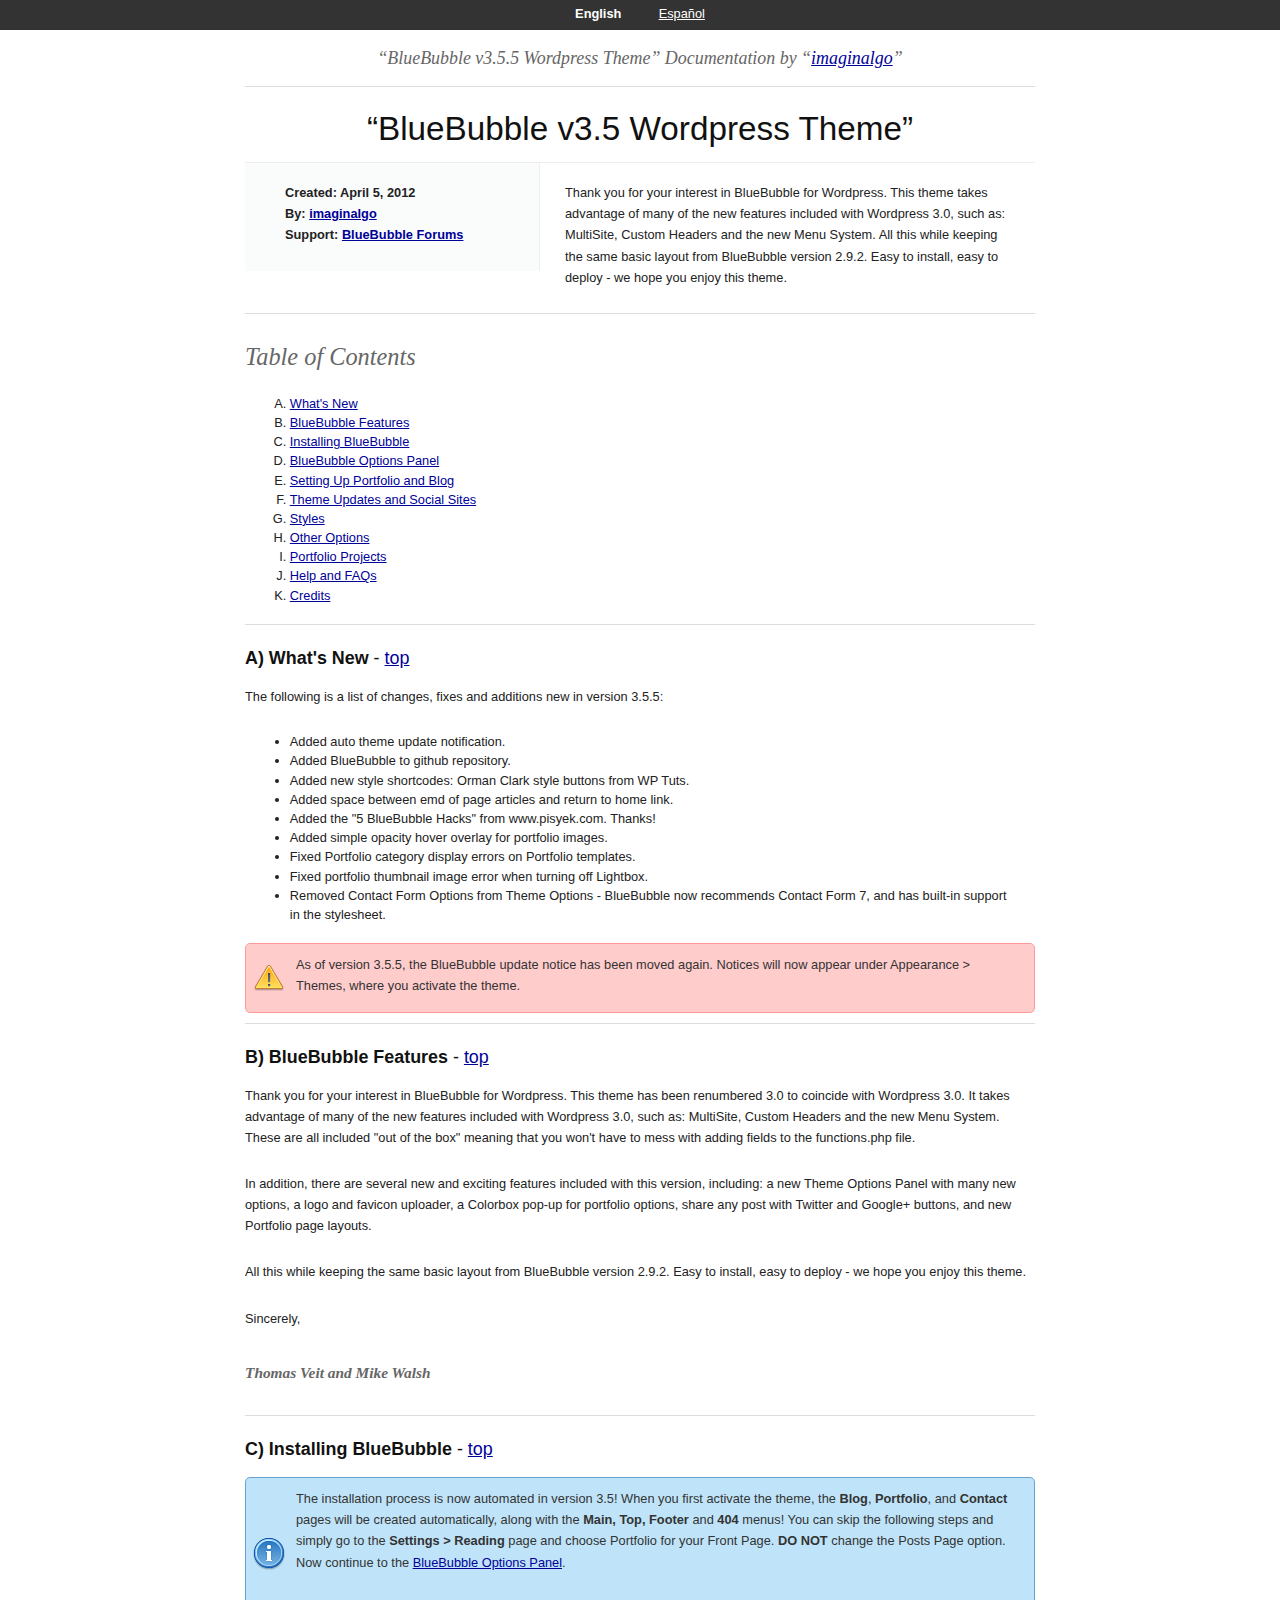
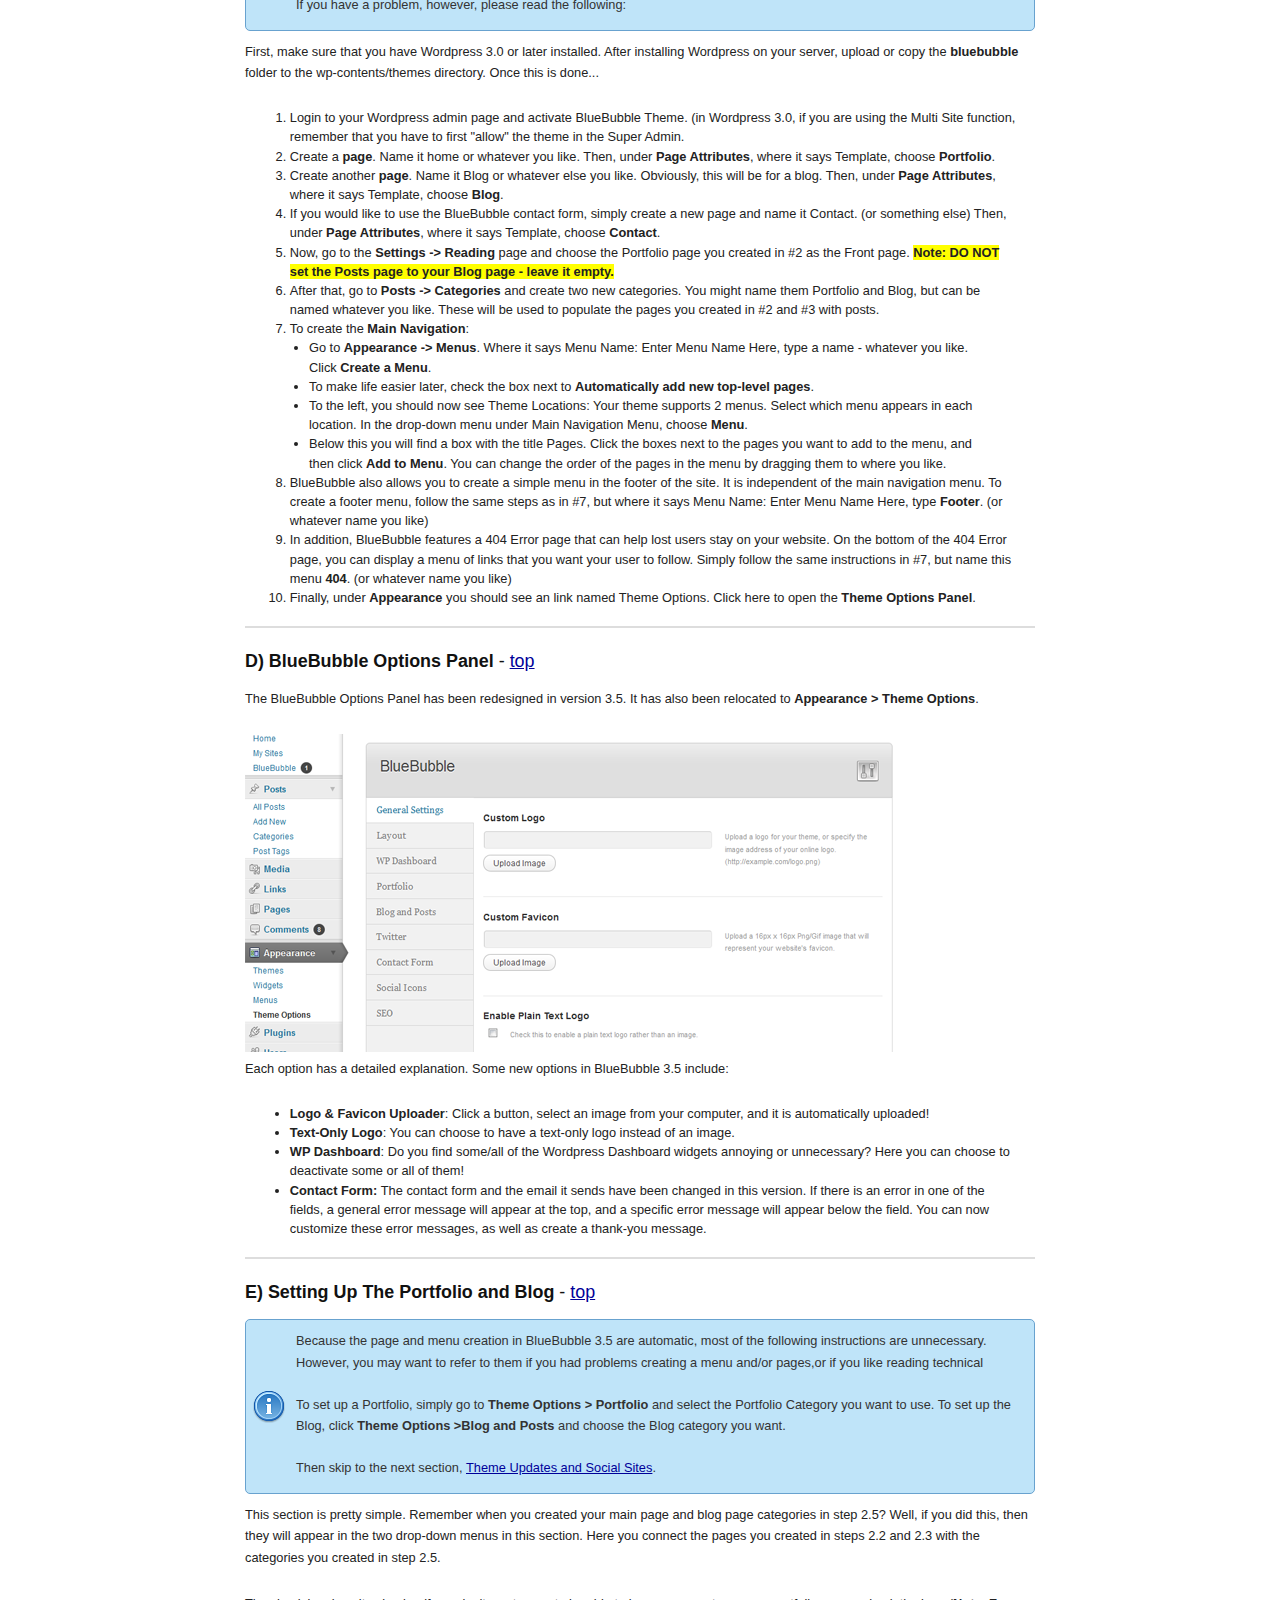
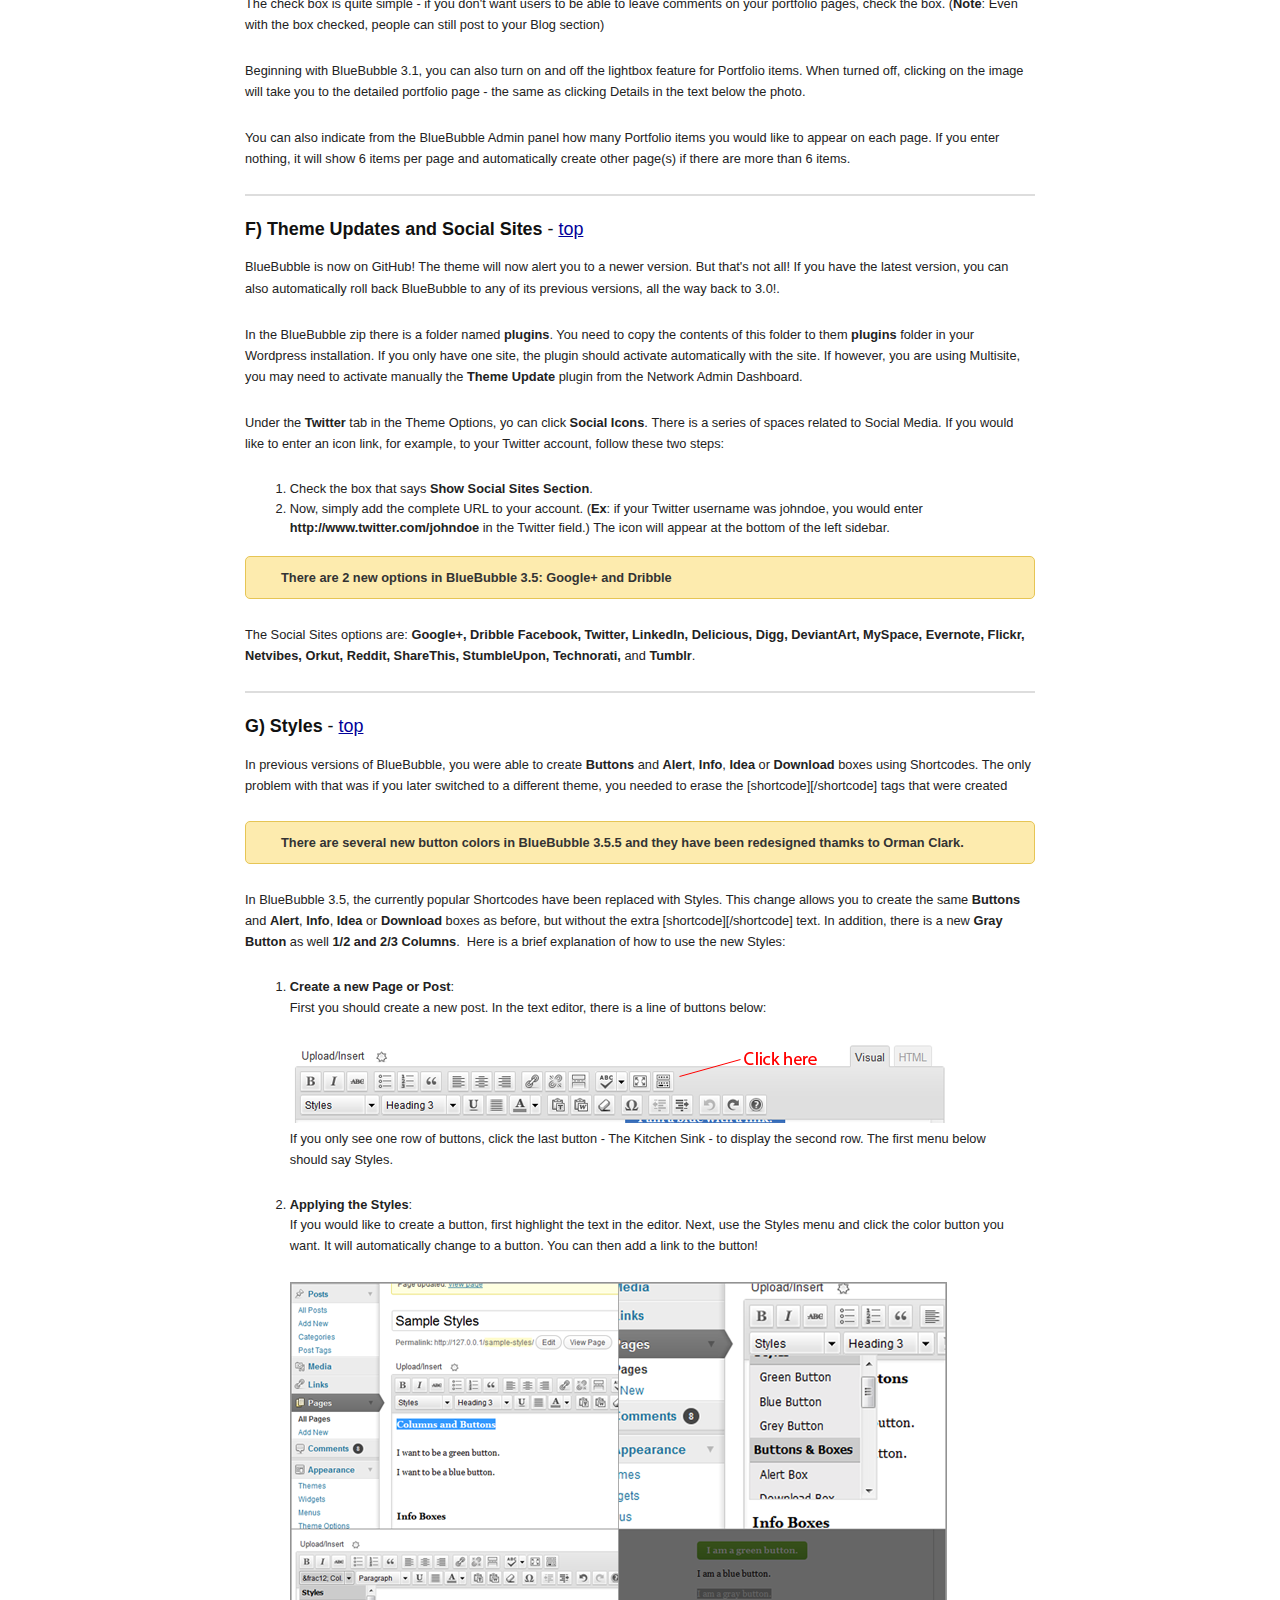
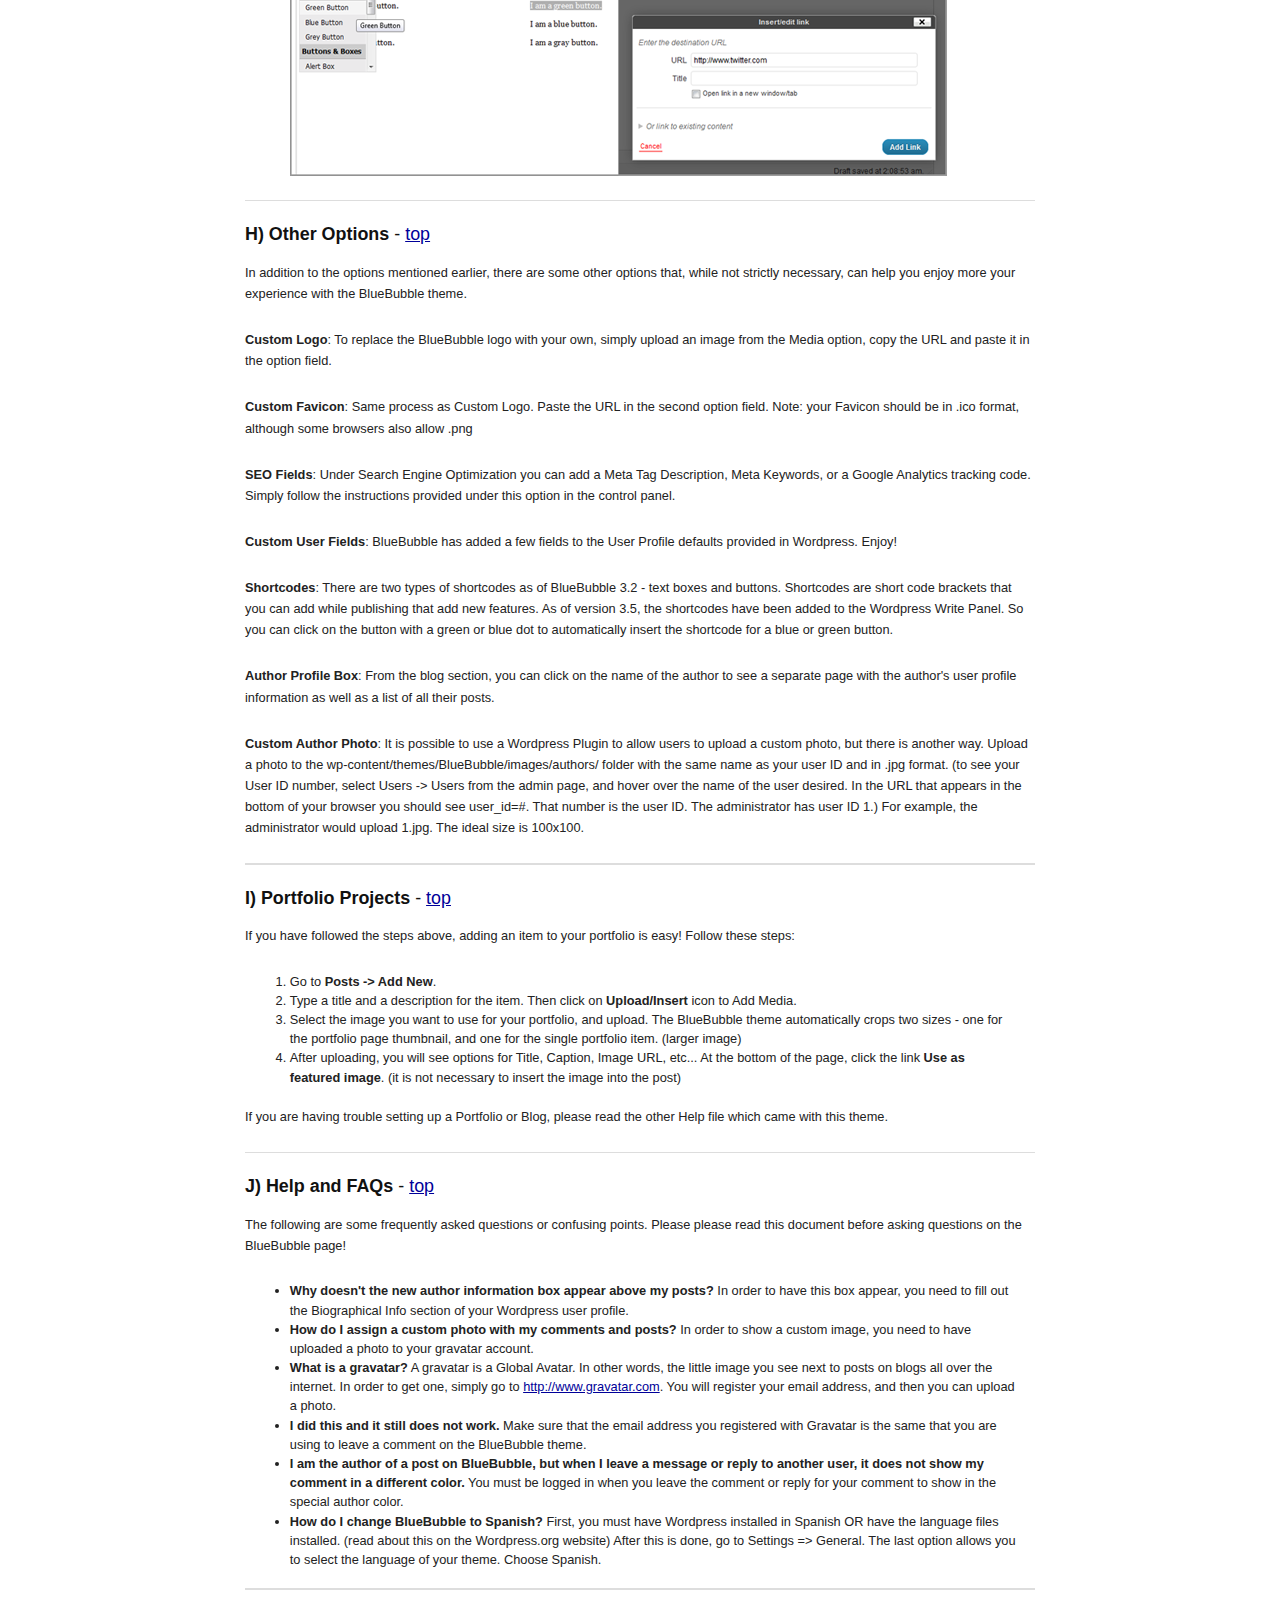
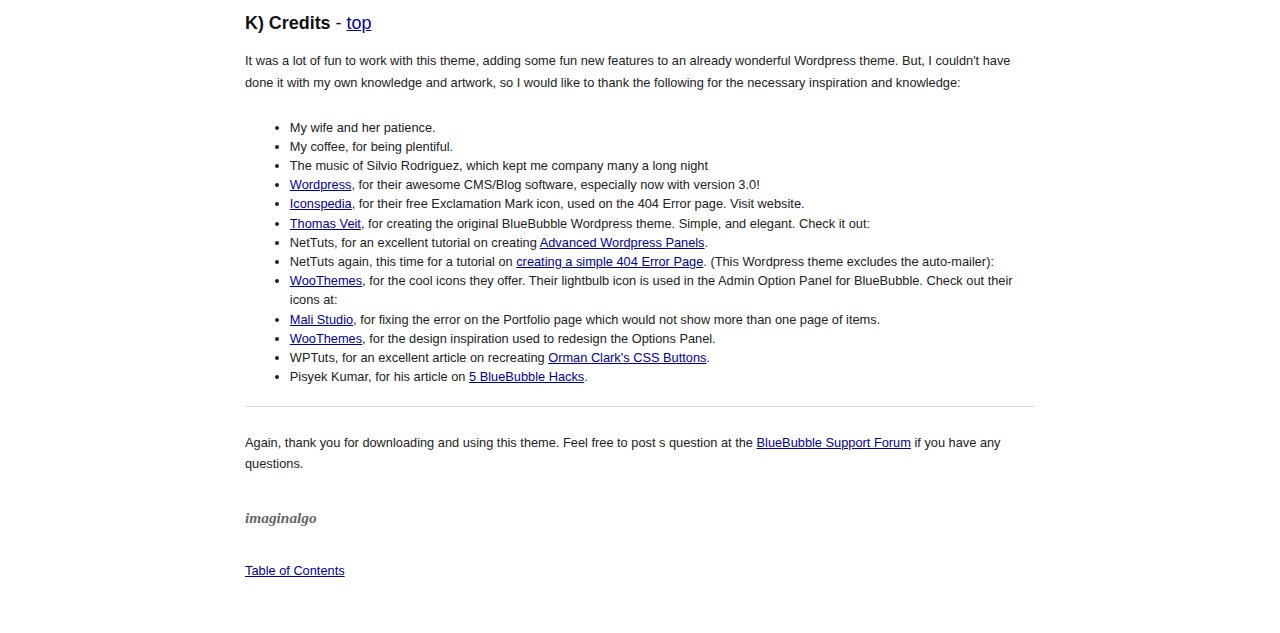
==== commit b1e657f6: "BlueBubble 3.5.5" ====
--- a/help/en/index.html
+++ b/help/en/index.html
@@ -18,16 +18,15 @@
 <div class="lang"><a href="../es/index.html">Español</a></div>
 </div>
 <div class="container">
-<h3 class="center alt">“BlueBubble v3.5 Wordpress Theme”
-Documentation by “<a href="http://algo.dosmundoscafe.com/en" title="Go to imaginalgo website." target="_blank">imaginalgo</a>”</h3>
+<h3 class="center alt">“BlueBubble v3.5.5 Wordpress Theme”
+Documentation by “<a href="http://www.imaginalgo.com/en" title="Go to imaginalgo website." target="_blank">imaginalgo</a>”</h3>
 <hr>
 <h1 class="center">“BlueBubble v3.5 Wordpress Theme”</h1>
 <div class="borderTop">
 <div class="span-6 colborder info-top prepend-1">
-<p class="prepend-top"> <strong> Created: November
-11, 2011<br>
-By: <a href="http://algo.dosmundoscafe.com/en" title="Go to imaginalgo website." target="_blank">imaginalgo</a><br>
-Support: <a href="http://bluebubble.dosmundoscafe.com/free-theme-bluebubble-v3-0/" target="_blank">BlueBubble Support</a> </strong>
+<p class="prepend-top"> <strong> Created: April 5, 2012<br>
+By: <a href="http://www.imaginalgo.com/en" title="Go to imaginalgo website." target="_blank">imaginalgo</a><br>
+Support: <a href="http://themes.imaginalgo.com/forums/" target="_blank">BlueBubble Forums</a> </strong>
 </p>
 </div>
 <!-- end div .span-6 -->
@@ -52,7 +51,7 @@
 Panel</a></li>
 <li><a href="#portfolioblog">Setting Up Portfolio
 and Blog</a></li>
-<li><a href="#contact">Contact Form and Social
+<li><a href="#contact">Theme Updates and Social
 Sites</a></li>
 <li><a href="#styles">Styles</a></li>
 <li><a href="#other">Other Options</a></li>
@@ -63,23 +62,21 @@
 <hr>
 <h3 id="new"><strong>A) What's New</strong> - <a href="#toc">top</a></h3>
 <p>The following is a list of changes, fixes and additions new in
-version 3.5:</p>
+version 3.5.5:</p>
 <ul>
-<li>All-new Theme Options panel with many new options.</li>
-<li>Added option to upload Favicon or Logo from Theme Options.</li>
-<li>Replaced <strong>Shortcodes</strong> with <strong>Styles</strong>.</li>
-<li>New Portfolio layouts - 2 and 3 column with sidebar, 3 and
-4 column full page.</li>
-<li>Hover overlay for portfolio images.</li>
-<li>New Custom Meta boxes for portfolio items - <strong>date</strong>
-and <strong>link</strong>.</li>
-<li>New Contact Form with custom error and success messages.</li>
-<li>Removed all color schemes except for Default and Dark.</li>
-<li>Updated Comments Form with new Twitter field.</li>
+
+<li>Added auto theme update notification.</li>
+<li>Added BlueBubble to github repository.</li>
+<li>Added new style shortcodes: Orman Clark style buttons from WP Tuts.</li>
+<li>Added space between emd of page articles and return to home link.</li>
+<li>Added the "5 BlueBubble Hacks" from www.pisyek.com. Thanks!</li>
+<li>Added simple opacity hover overlay for portfolio images.</li>
+<li>Fixed Portfolio category display errors on Portfolio templates.</li>
+<li>Fixed portfolio thumbnail image error when turning off Lightbox.</li>
+<li>Removed Contact Form Options from Theme Options - BlueBubble now recommends Contact Form 7, and has built-in support in the stylesheet.</li>
 </ul>
-<p class="alert">As of version 3.5, the BlueBubble update
-notice has been moved. Notices will now appear under Dashboard, below
-the Updates notice.</p>
+<p class="alert">As of version 3.5.5, the BlueBubble update
+notice has been moved again. Notices will now appear under Appearance > Themes, where you activate the theme.</p>
 <hr>
 <h3 id="features"><strong>B) BlueBubble Features</strong>
 - <a href="#toc">top</a></h3>
@@ -210,8 +207,7 @@
 Category you want to use. To set up the Blog, click <span style="font-weight: bold;">Theme Options &gt;Blog and
 Posts</span> and choose the Blog category you want.&nbsp;<br>
 <br>
-Then skip to the next section,&nbsp;<a href="#contact">Contact
-Form and Social Sites</a>.</p>
+Then skip to the next section,&nbsp;<a href="#contact">Theme Updates and Social Sites</a>.</p>
 <p>This section is pretty simple. Remember when you created your
 main page and blog page categories in step 2.5? Well, if you did this,
 then they will appear in the two drop-down menus in this section. Here
@@ -229,19 +225,12 @@
 nothing, it will show 6 items per page and automatically create other
 page(s) if there are more than 6 items.</p>
 <hr>
-<h3 id="contact"><strong>F) Contact Form and Social
+<h3 id="contact"><strong>F) Theme Updates and Social
 Sites</strong>
 - <a href="#toc">top</a></h3>
-<p>The BlueBubble contact form now allows you to customize the
-error and thank-you messages. Go to <span style="font-weight: bold;">Appearance
-&gt; Theme Options &gt; Contact Form</span> and add the
-messages you want to appear when there is an error on the Contact Form.
-Don't forget to enter an email address at which
-you wish to receive email from the form, and save. If you do not enter
-an email address, all contact form emails will automatically be sent to
-the administrator's email account.</p>
-<p>Under the <span style="font-weight: bold;">Contact
-Form</span> tab in the Theme Options, yo can click <span style="font-weight: bold;">Social Icons</span>.&nbsp;There is a series of
+<p>BlueBubble is now on GitHub! The theme will now alert you to a newer version. But that's not all! If you have the latest version, you can also automatically roll back BlueBubble to any of its previous versions, all the way back to 3.0!.</p>
+<p>In the BlueBubble zip there is a folder named <strong>plugins</strong>. You need to copy the contents of this folder to them <strong>plugins</strong> folder in your Wordpress installation. If you only have one site, the plugin should activate automatically with the site. If however, you are using Multisite, you may need to activate manually the <strong>Theme Update</strong> plugin from the Network Admin Dashboard.</p>
+<p>Under the <span style="font-weight: bold;">Twitter</span> tab in the Theme Options, yo can click <span style="font-weight: bold;">Social Icons</span>.&nbsp;There is a series of
 spaces related to Social Media. If you would like to enter an icon
 link, for example, to your Twitter account, follow these two steps:</p>
 <ol>
@@ -265,7 +254,10 @@
 <p>In previous versions of BlueBubble, you were able to create <span style="font-weight: bold;">Buttons</span> and <span style="font-weight: bold;">Alert</span>, <span style="font-weight: bold;">Info</span>, <span style="font-weight: bold;">Idea</span> or <span style="font-weight: bold;">Download</span>
 boxes using Shortcodes. The only problem with that was if you later
 switched to a different theme, you needed to erase the
-[shortcode][/shortcode] tags that were created</p><p>In BlueBubble 3.5, the currently popular Shortcodes have been replaced with Styles. This change allows you to create the same <span style="font-weight: bold;">Buttons</span> and <span style="font-weight: bold;">Alert</span>, <span style="font-weight: bold;">Info</span>, <span style="font-weight: bold;">Idea</span> or <span style="font-weight: bold;">Download</span> boxes as before, but without the extra&nbsp;[shortcode][/shortcode] text. In addition, there is a new <span style="font-weight: bold;">Gray Button</span> as well <span style="font-weight: bold;">1/2 and 2/3 Columns</span>. &nbsp;Here is a brief explanation of how to use the new Styles:</p>
+[shortcode][/shortcode] tags that were created</p>
+<p class="update">There are several new button colors in BlueBubble
+3.5.5 and they have been redesigned thamks to Orman Clark.</p>
+<p>In BlueBubble 3.5, the currently popular Shortcodes have been replaced with Styles. This change allows you to create the same <span style="font-weight: bold;">Buttons</span> and <span style="font-weight: bold;">Alert</span>, <span style="font-weight: bold;">Info</span>, <span style="font-weight: bold;">Idea</span> or <span style="font-weight: bold;">Download</span> boxes as before, but without the extra&nbsp;[shortcode][/shortcode] text. In addition, there is a new <span style="font-weight: bold;">Gray Button</span> as well <span style="font-weight: bold;">1/2 and 2/3 Columns</span>. &nbsp;Here is a brief explanation of how to use the new Styles:</p>
 <ol>
 <li><strong>Create a new Page or Post</strong>:
 <p>First you should create a new post. In the text editor, there is a line of buttons below:</p>
@@ -391,8 +383,7 @@
 Exclamation Mark icon, used on the 404 Error page. Visit website.</li>
 <li><a href="http://www.thomasveit.com" target="_blank">Thomas Veit</a>, for creating the
 original BlueBubble Wordpress theme. Simple, and elegant. Check it out:</li>
-<li>NetTuts, for an excellent tutorial on creating <a href="http://net.tutsplus.com/tutorials/wordpress/how-to-create-a-better-wordpress-options-panel/" target="_blank">Advanced Wordpress Panels</a>. Check
-it out:</li>
+<li>NetTuts, for an excellent tutorial on creating <a href="http://net.tutsplus.com/tutorials/wordpress/how-to-create-a-better-wordpress-options-panel/" target="_blank">Advanced Wordpress Panels</a>.</li>
 <li>NetTuts again, this time for a tutorial on <a href="http://net.tutsplus.com/tutorials/php/404403-website-error-pages-with-php-auto-mailer/" target="_blank">creating a simple 404 Error Page</a>.
 (This Wordpress theme excludes the auto-mailer): </li>
 <li><a href="http://www.woothemes.com/2009/09/woofunction/" target="_blank">WooThemes</a>, for the cool icons they
@@ -402,10 +393,12 @@
 on the Portfolio page which would not show more than one page of items.</li>
 <li><a href="http://www.woothemes.com" target="_blank">WooThemes</a>,
 for the design inspiration used to redesign the Options Panel.</li>
+<li>WPTuts, for an excellent article on recreating <a href="http://webdesign.tutsplus.com/tutorials/site-elements/orman-clarks-chunky-3d-web-buttons-the-css3-version/" target="_blank">Orman Clark's CSS Buttons</a>.</li>
+<li>Pisyek Kumar, for his article on <a href="http://blog.pisyek.com/2012/02/5-bluebubble-wordpress-theme-hacks/" target="_blank">5 BlueBubble Hacks</a>.</li>
 </ul>
 <hr>
 <p>Again, thank you for downloading and using this theme. Feel
-free to post s question at the <a href="http://bluebubble.dosmundoscafe.com/free-theme-bluebubble-v3-0/" target="_blank">BlueBubble Support Forum</a> if you
+free to post s question at the <a href="http://themes.imaginalgo.com/forums/" target="_blank">BlueBubble Support Forum</a> if you
 have any questions.</p>
 <p class="append-bottom alt large"><strong>imaginalgo</strong></p>
 <p><a href="#toc">Table of Contents</a></p>
